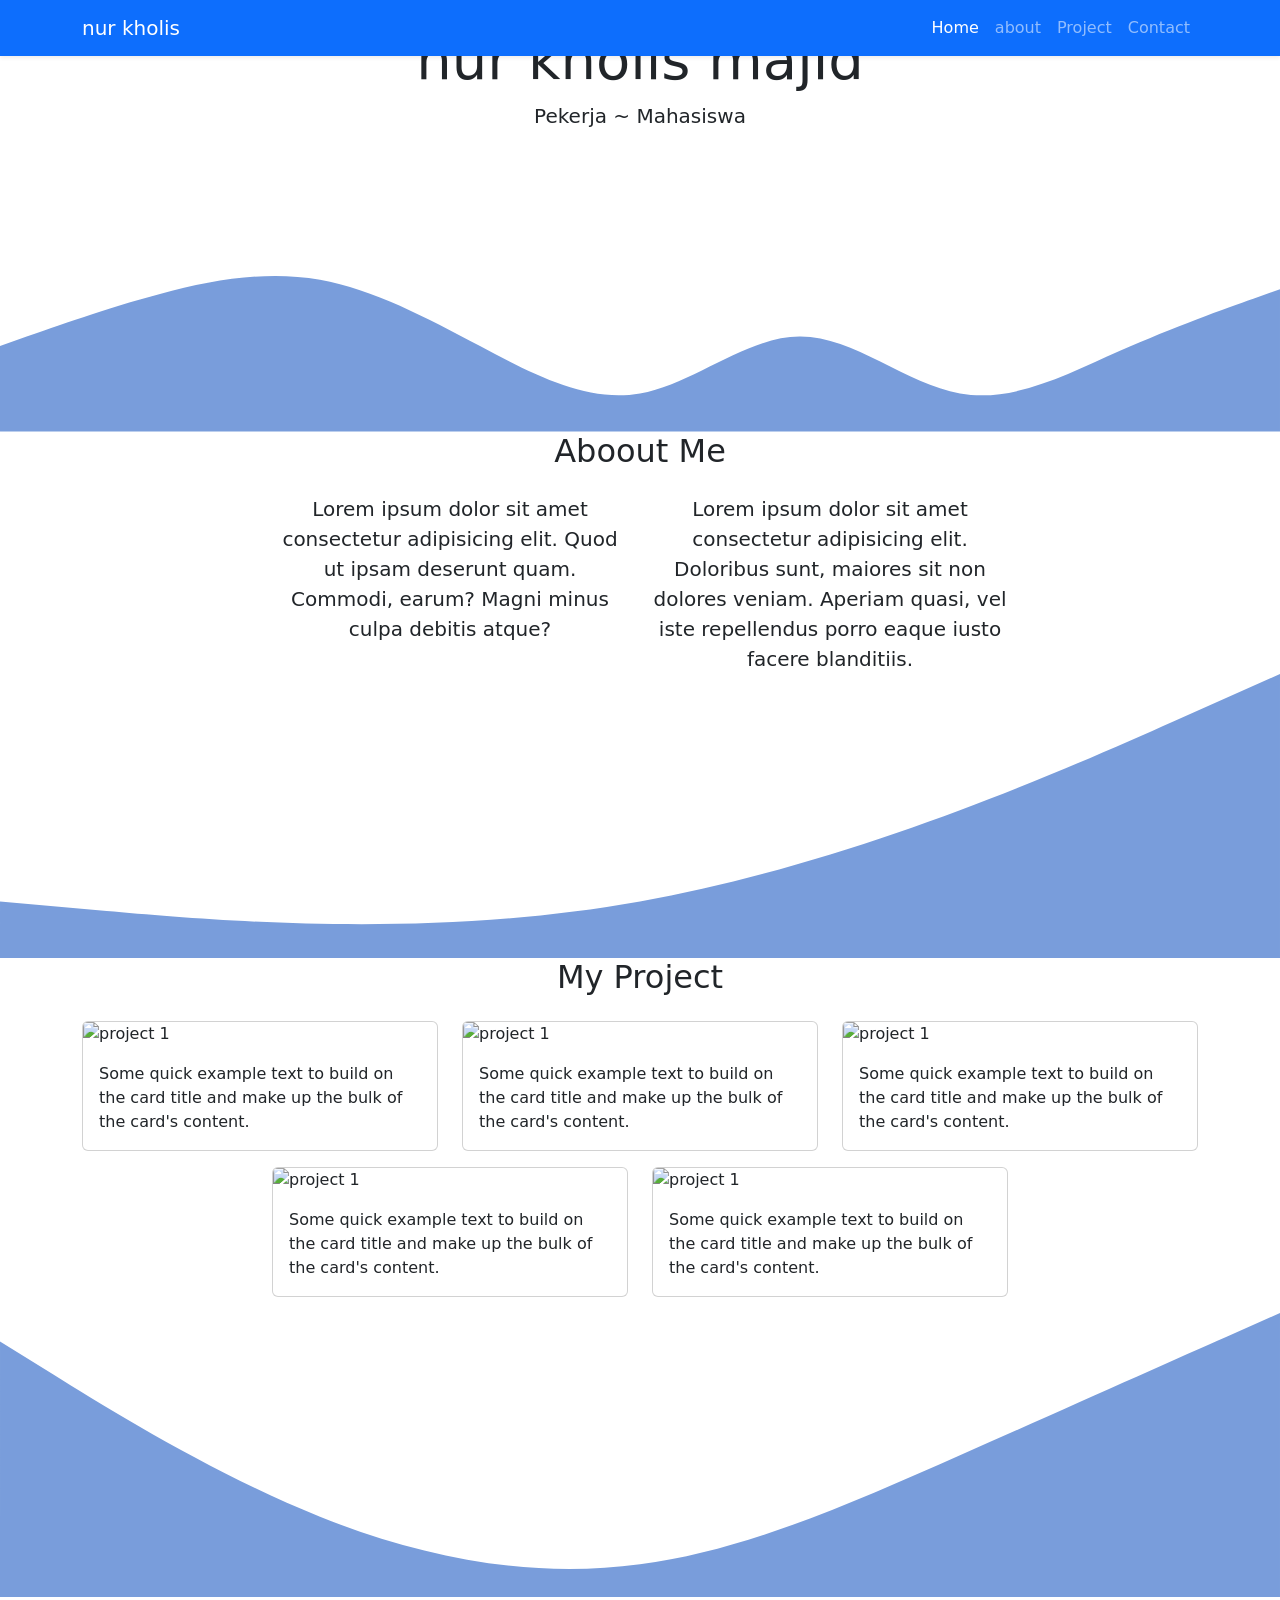
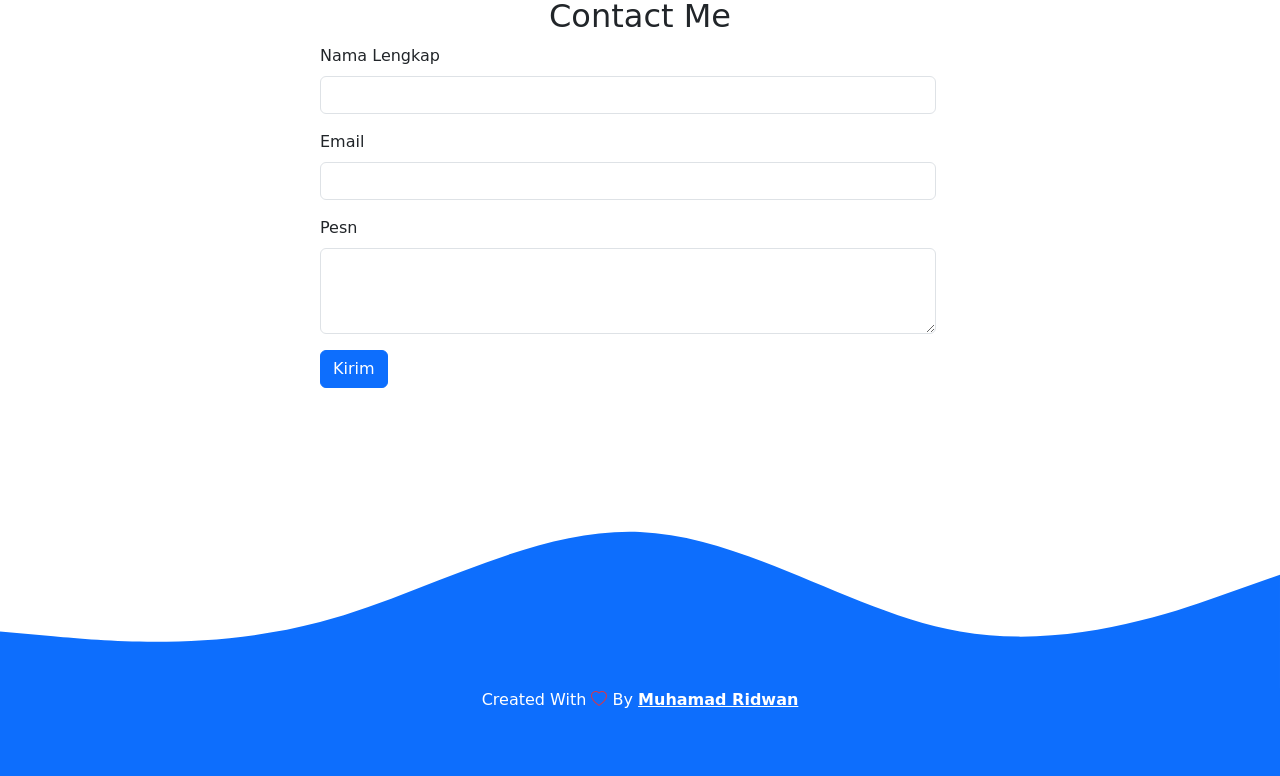
==== index.html @ bce37446 "Update index.html" ====
<!DOCTYPE html>
<html lang="en">
  <head>
    <!-- Required meta tags -->
    <meta charset="utf-8" />
    <meta name="viewport" content="width=device-width, initial-scale=1" />

    <!-- Bootstrap CSS -->
    <link href="https://cdn.jsdelivr.net/npm/bootstrap@5.0.2/dist/css/bootstrap.min.css" rel="stylesheet"
     integrity="sha384-EVSTQN3/azprG1Anm3QDgpJLIm9Nao0Yz1ztcQTwFspd3yD65VohhpuuCOmLASjC" crossorigin="anonymous" />

     <!-- Bootstrap icon -->
     <link rel="stylesheet" href="https://cdn.jsdelivr.net/npm/bootstrap-icons@1.8.3/font/bootstrap-icons.css">

    <!-- My CSS -->
    <link rel="stylisheet" href="style.css"/>
    <title>fotopolioku ~ nur kholis majid</title>
  </head>
  <body id="home">
    <!-- Navbar -->
    <nav class="navbar navbar-expand-lg navbar-dark bg-primary  shadow-sm fixed-top">
      <div class="container">
        <a class="navbar-brand" href="#">nur kholis</a>
        <button class="navbar-toggler" type="button" data-bs-toggle="collapse" data-bs-target="#navbarNav" aria-controls="navbarNav" aria-expanded="false" aria-label="Toggle navigation">
          <span class="navbar-toggler-icon"></span>
        </button>
        <div class="collapse navbar-collapse" id="navbarNav">
          <ul class="navbar-nav ms-auto">
            <li class="nav-item">
              <a class="nav-link active" aria-current="page" href="#">Home</a>
            </li>
            <li class="nav-item">
              <a class="nav-link" href="#about">about</a>
            </li>
            <li class="nav-item">
              <a class="nav-link" href="#project">Project</a>
            </li>
            </li>
            <li class="nav-item">
              <a class="nav-link" href="#contact">Contact</a>
            </li>
            
          </ul>
        </div>
      </div>
    </nav>
    <!-- Akhir Navbar -->
    <!-- jumbotron -->
    <section class="jumbotron text-center">
      <img src="img/IMG-20210331-WA0002-2.jpg" "alt= Muhamad Ridwan" width="100" class="rounded-circle img-thumbnail"/>
        <h1 class="display-4">nur kholis majid</h1>
        <p class="lead">Pekerja ~ Mahasiswa</p>
        <svg xmlns="http://www.w3.org/2000/svg" viewBox="0 0 1440 320"><path fill="#799ddb" fill-opacity="1" d="M0,224L30,213.3C60,203,120,181,180,165.3C240,149,300,139,360,149.3C420,160,480,192,540,224C600,256,660,288,720,277.3C780,267,840,213,900,213.3C960,213,1020,267,1080,277.3C1140,288,1200,256,1260,229.3C1320,203,1380,181,1410,170.7L1440,160L1440,320L1410,320C1380,320,1320,320,1260,320C1200,320,1140,320,1080,320C1020,320,960,320,900,320C840,320,780,320,720,320C660,320,600,320,540,320C480,320,420,320,360,320C300,320,240,320,180,320C120,320,60,320,30,320L0,320Z"></path></svg>
        
    </section>
    <!-- Akhir Jumbotron -->

    <!-- About -->
    <section id="about">
      <div class="container">
        <div class="row text-center mb-3">
          <div class="col">
            <h2>Aboout Me</h2>
          </div>
        </div>
        <div class="row justify-content-center fs-5 text-center">
          <div class="col-4">
            <p>Lorem ipsum dolor sit amet consectetur adipisicing elit. Quod ut ipsam deserunt quam. Commodi, earum? Magni minus culpa debitis atque?</p>
          </div>
          <div class="col-md-4">Lorem ipsum dolor sit amet consectetur adipisicing elit. 
            Doloribus sunt, maiores sit non dolores veniam. Aperiam quasi, vel iste
             repellendus porro eaque iusto facere blanditiis.</div>
        </div>
      </div>

      <svg xmlns="http://www.w3.org/2000/svg" viewBox="0 0 1440 320"><path fill="#799ddb" fill-opacity="1" d="M0,256L120,
        266.7C240,277,480,299,720,256C960,213,1200,107,1320,53.3L1440,0L1440,
        320L1320,320C1200,320,960,320,720,320C480,320,240,320,120,320L0,320Z"></path></svg>
    </section>
    <!-- Akhir About -->
    <!-- Project -->
    <section id="project">
      <div class="container">
        <div class="row text-center mb-3">
          <div class="colom">
            <h2>My Project</h2>
          </div>
        </div>
        <div class="row justify-content-center">
          <div class="col-md-4 mb-3">
            <div class="card">
              <img src="img/project/1.jpg" class="card-img-top" alt="project 1">
              <div class="card-body">
                <p class="card-text">Some quick example text to build on the card title and make up the bulk of the
                   card's content.</p>
              </div>
            </div>
          </div>
          <div class="col-md-4 mb-3">
            <div class="card">
              <img src="img/project/2.jpg" class="card-img-top" alt="project 1">
              <div class="card-body">
                <p class="card-text">Some quick example text to build on the card title and make up the bulk of the
                   card's content.</p>
              </div>
            </div>
          </div>
          <div class="col-md-4 mb-3">
            <div class="card">
              <img src="img/project/3.jpg" class="card-img-top" alt="project 1">
              <div class="card-body">
                <p class="card-text">Some quick example text to build on the card title and make up the bulk of the
                   card's content.</p>
              </div>
            </div>
          </div>
          <div class="col-md-4 mb-3">
            <div class="card">
              <img src="img/project/4.jpg" class="card-img-top" alt="project 1">
              <div class="card-body">
                <p class="card-text">Some quick example text to build on the card title and make up the bulk of the
                   card's content.</p>
              </div>
            </div>
          </div>
          <div class="col-md-4 mb-3">
            <div class="card">
              <img src="img/project/5.jpg" class="card-img-top" alt="project 1">
              <div class="card-body">
                <p class="card-text">Some quick example text to build on the card title and make up the bulk of the
                   card's content.</p>
              </div>
            </div>
          </div>
        </div>
      </div>
      <svg xmlns="http://www.w3.org/2000/svg" viewBox="0 0 1440 320"><path fill="#799ddb" fill-opacity="1" d="M0,
        32L60,69.3C120,107,240,181,360,229.3C480,277,600,299,720,282.7C840,267,960,213,1080,160C1200,107,1320,53,
        1380,26.7L1440,0L1440,320L1380,320C1320,320,1200,320,1080,320C960,320,840,320,720,320C600,320,480,320,360,
        320C240,320,120,320,60,320L0,320Z"></path></svg>
    </section>
    <!-- Akhir Project -->
    <!-- contact -->
    <section id="contact">
      <div class="row text-center">
        <div class="col">
          <h2>Contact Me</h2>
        </div>
        <div class="row text-start justify-content-center mb-3">
          <div class="col-md-6">
            <form>
              <div class="mb-3">
                <label for="name" class="form-label">Nama Lengkap</label>
                <input type="text" class="form-control" id="name" aria-describedby="name">  
              </div>
              <div class="mb-3">
                <label for="email" class="form-label">Email</label>
                <input type="email" class="form-control" id="email" aria-describedby="email">
              </div>
              <div class="mb-3">
                <label for="Pesan" class="form-label">Pesn</label>
                <textarea class="form-control" id="Pesan" rows="3"></textarea>
              </div>
              
              <button type="submit" class="btn btn-primary">Kirim</button>
            </form>
          </div>
        </div>
      </div>
      <svg xmlns="http://www.w3.org/2000/svg" viewBox="0 0 1440 320"><path fill="#0d6efd" fill-opacity="1" d="M0,
        256L60,261.3C120,267,240,277,360,245.3C480,213,600,139,720,144C840,149,960,235,1080,256C1200,277,1320,235,
        1380,213.3L1440,192L1440,320L1380,320C1320,320,1200,320,1080,320C960,320,840,320,720,320C600,320,480,320,
        360,320C240,320,120,320,60,320L0,320Z"></path></svg>

    </section>
    <!-- Akhir Contact -->

    <!-- footer -->
    <footer class="bg-primary text-white text-center pb-5">
      <p>Created With  <i class="bi bi-heart text-danger"></i>  By <a href="" class="text-white fw-bold">Muhamad Ridwan</a></p>
    </footer>
    <!-- Akhir Footer -->
    <script src="https://cdn.jsdelivr.net/npm/bootstrap@5.0.2/dist/js/bootstrap.bundle.min.js" integrity="
    sha384-MrcW6ZMFYlzcLA8Nl+NtUVF0sA7MsXsP1UyJoMp4YLEuNSfAP+JcXn/tWtIaxVXM" crossorigin="anonymous"></script>
  </body>
</html>
---- style.css ----
.jumbotron {
  padding-top: 6rem;
  background-color: #799ddb;
}

#project {
  background-color: #799ddb;
}

.section {
  padding-top: 5rem;
}
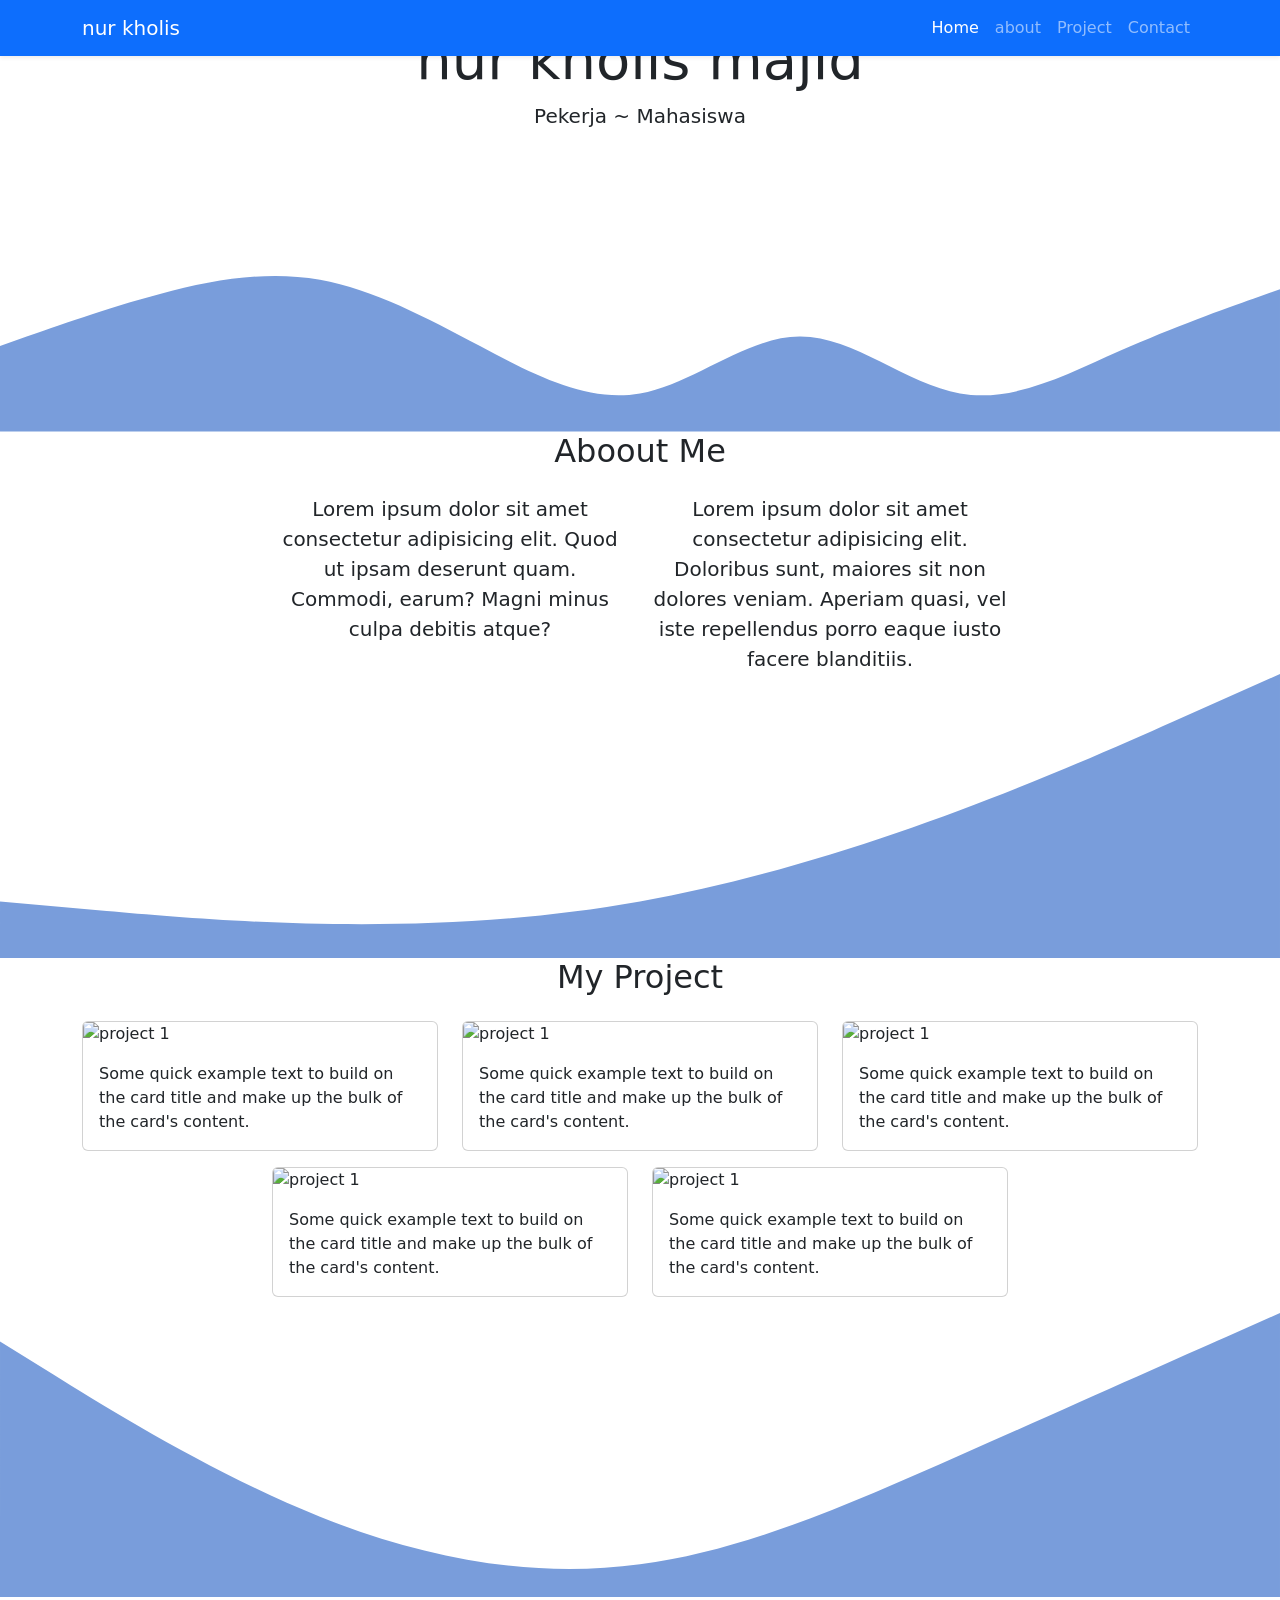
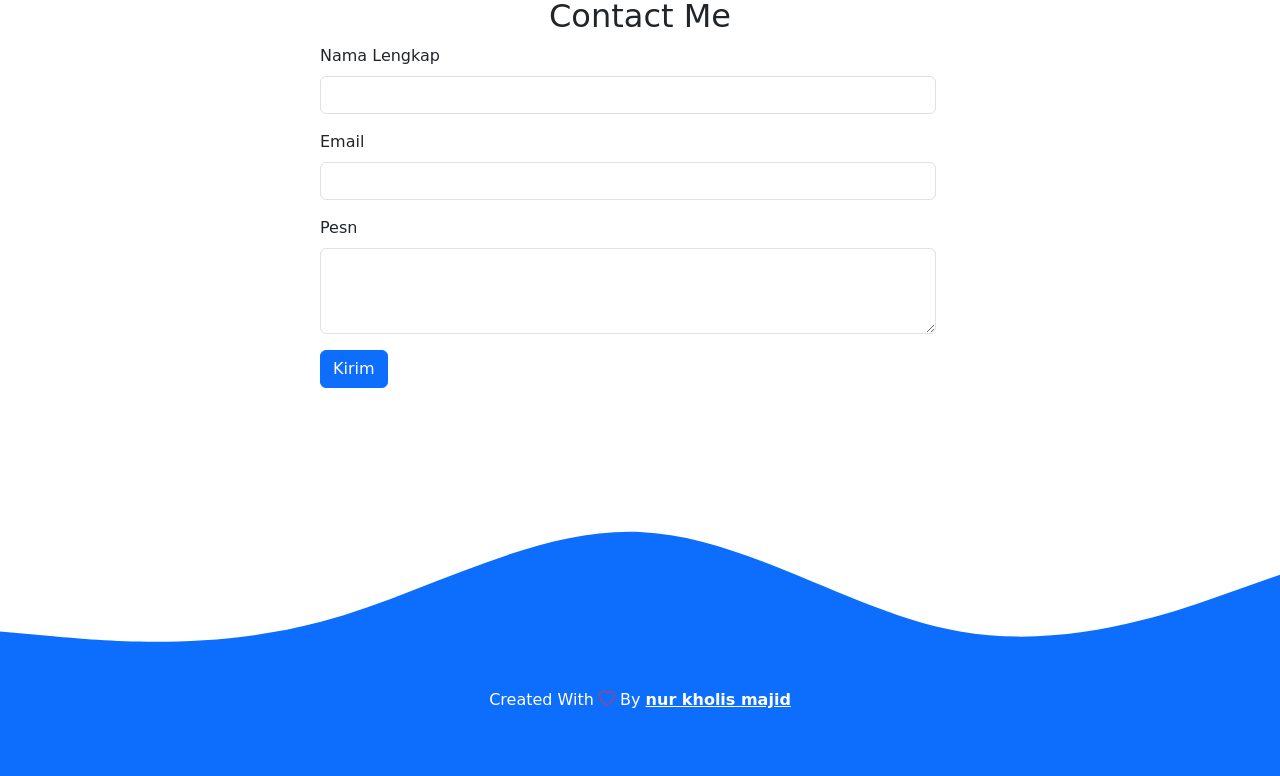
==== commit 9224aecc: "Update index.html" ====
--- a/index.html
+++ b/index.html
@@ -47,7 +47,7 @@
     <!-- Akhir Navbar -->
     <!-- jumbotron -->
     <section class="jumbotron text-center">
-      <img src="img/IMG-20210331-WA0002-2.jpg" "alt= Muhamad Ridwan" width="100" class="rounded-circle img-thumbnail"/>
+      <img src="img/IMG-20210331-WA0002-2.jpg" "alt= nur kholis majid" width="100" class="rounded-circle img-thumbnail"/>
         <h1 class="display-4">nur kholis majid</h1>
         <p class="lead">Pekerja ~ Mahasiswa</p>
         <svg xmlns="http://www.w3.org/2000/svg" viewBox="0 0 1440 320"><path fill="#799ddb" fill-opacity="1" d="M0,224L30,213.3C60,203,120,181,180,165.3C240,149,300,139,360,149.3C420,160,480,192,540,224C600,256,660,288,720,277.3C780,267,840,213,900,213.3C960,213,1020,267,1080,277.3C1140,288,1200,256,1260,229.3C1320,203,1380,181,1410,170.7L1440,160L1440,320L1410,320C1380,320,1320,320,1260,320C1200,320,1140,320,1080,320C1020,320,960,320,900,320C840,320,780,320,720,320C660,320,600,320,540,320C480,320,420,320,360,320C300,320,240,320,180,320C120,320,60,320,30,320L0,320Z"></path></svg>
@@ -177,7 +177,7 @@
 
     <!-- footer -->
     <footer class="bg-primary text-white text-center pb-5">
-      <p>Created With  <i class="bi bi-heart text-danger"></i>  By <a href="" class="text-white fw-bold">Muhamad Ridwan</a></p>
+      <p>Created With  <i class="bi bi-heart text-danger"></i>  By <a href="" class="text-white fw-bold">nur kholis majid</a></p>
     </footer>
     <!-- Akhir Footer -->
     <script src="https://cdn.jsdelivr.net/npm/bootstrap@5.0.2/dist/js/bootstrap.bundle.min.js" integrity="
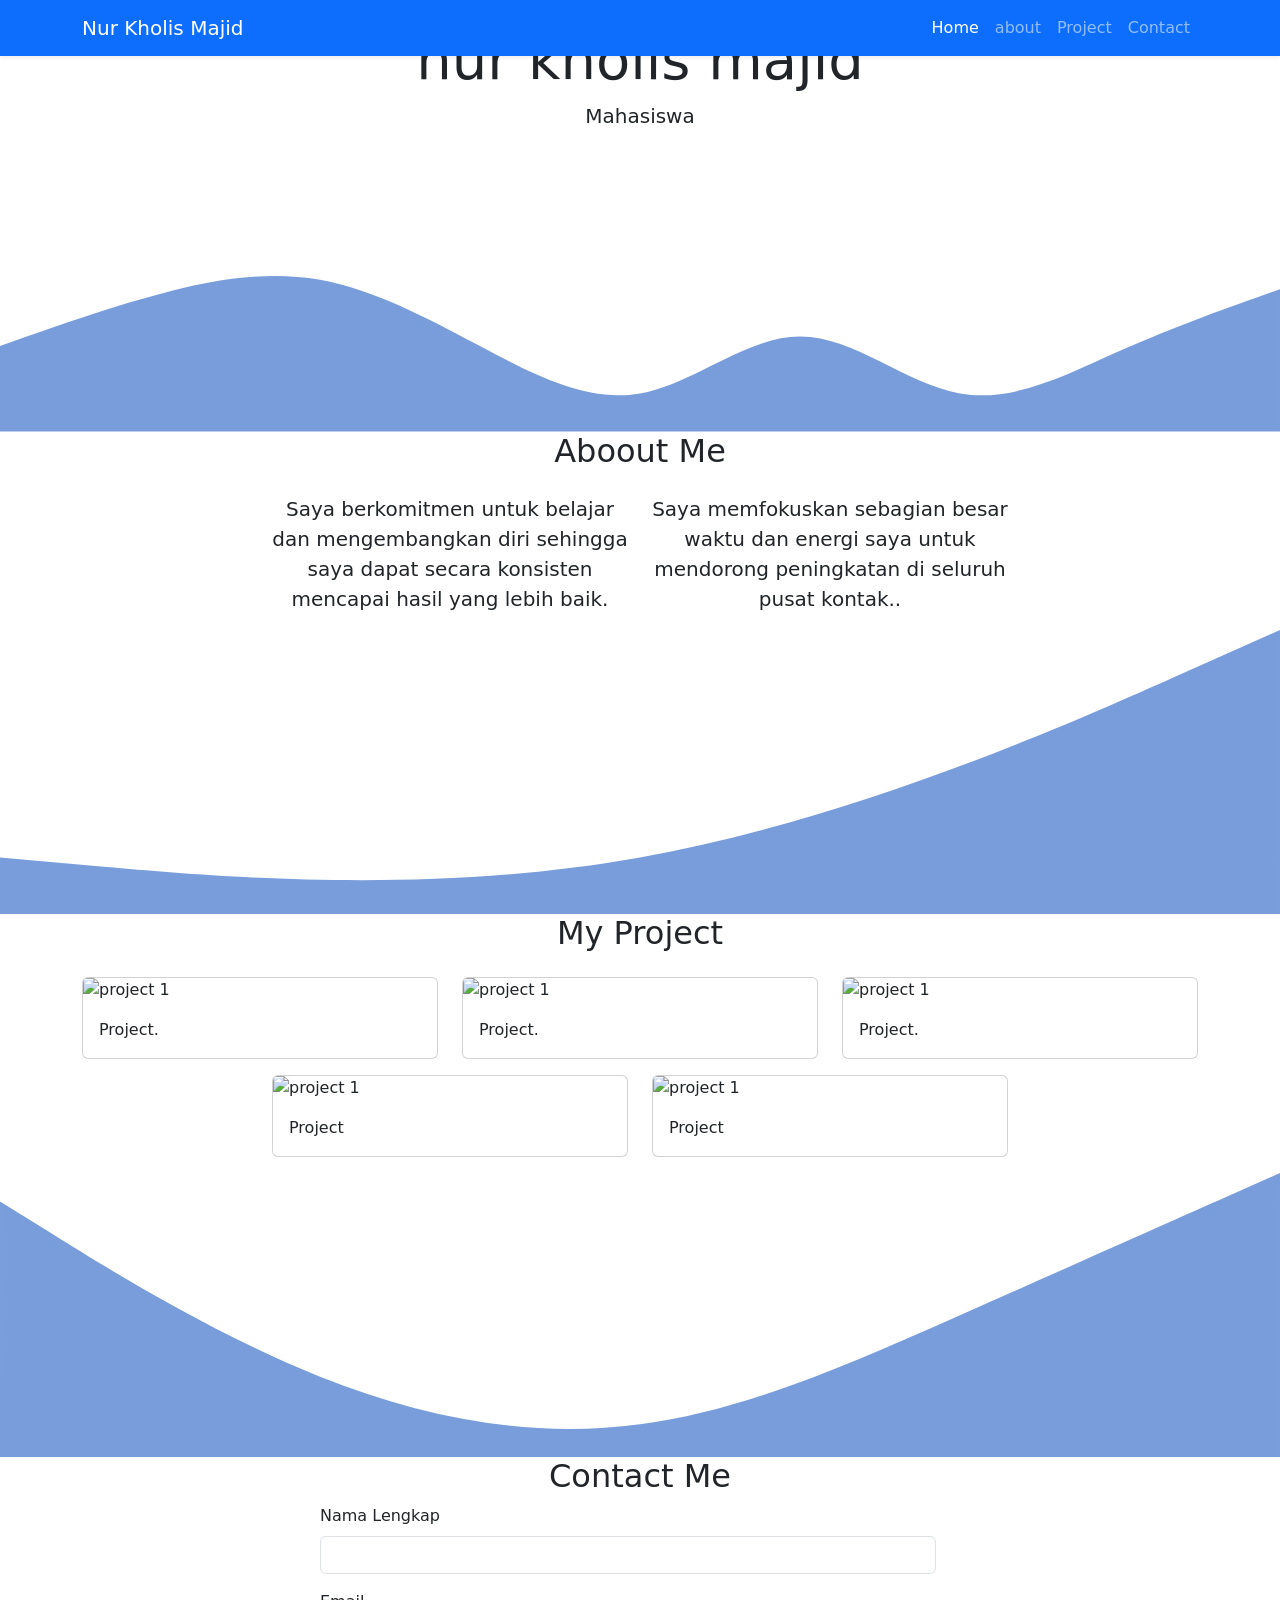
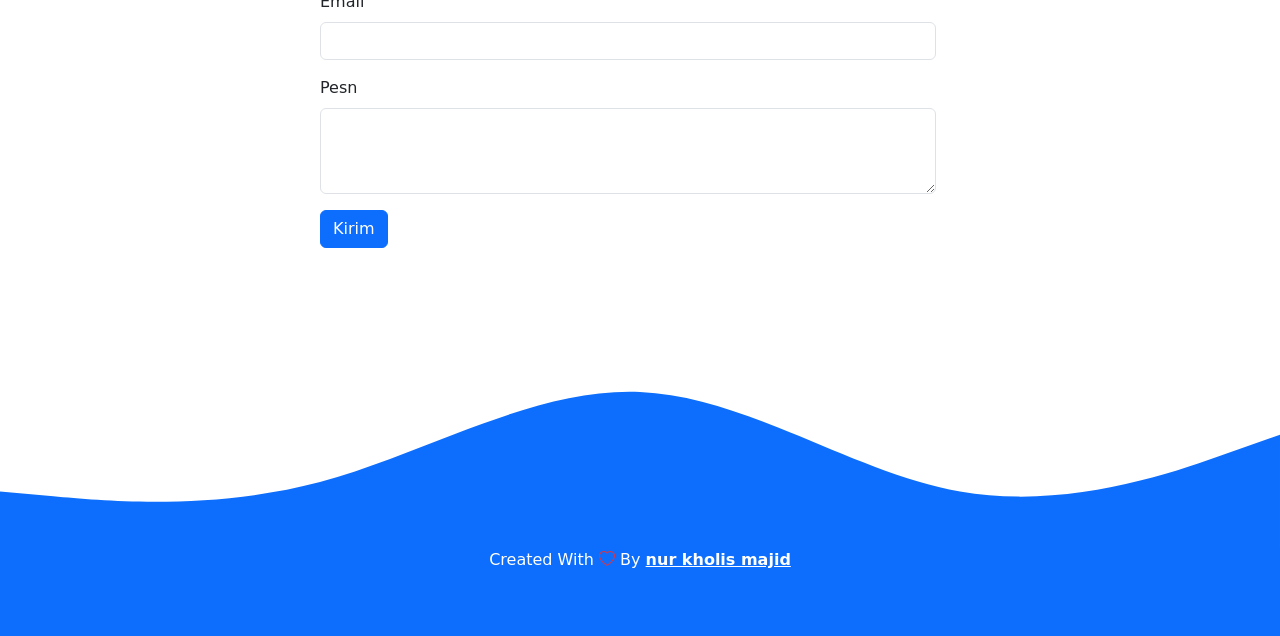
==== commit c2ab23e3: "Update index.html" ====
--- a/index.html
+++ b/index.html
@@ -14,13 +14,13 @@
 
     <!-- My CSS -->
     <link rel="stylisheet" href="style.css"/>
-    <title>fotopolioku ~ nur kholis majid</title>
+    <title>fotopolioku ~ Nur Kholis Majid</title>
   </head>
   <body id="home">
     <!-- Navbar -->
     <nav class="navbar navbar-expand-lg navbar-dark bg-primary  shadow-sm fixed-top">
       <div class="container">
-        <a class="navbar-brand" href="#">nur kholis</a>
+        <a class="navbar-brand" href="#">Nur Kholis Majid</a>
         <button class="navbar-toggler" type="button" data-bs-toggle="collapse" data-bs-target="#navbarNav" aria-controls="navbarNav" aria-expanded="false" aria-label="Toggle navigation">
           <span class="navbar-toggler-icon"></span>
         </button>
@@ -49,7 +49,7 @@
     <section class="jumbotron text-center">
       <img src="img/IMG-20210331-WA0002-2.jpg" "alt= nur kholis majid" width="100" class="rounded-circle img-thumbnail"/>
         <h1 class="display-4">nur kholis majid</h1>
-        <p class="lead">Pekerja ~ Mahasiswa</p>
+        <p class="lead">Mahasiswa</p>
         <svg xmlns="http://www.w3.org/2000/svg" viewBox="0 0 1440 320"><path fill="#799ddb" fill-opacity="1" d="M0,224L30,213.3C60,203,120,181,180,165.3C240,149,300,139,360,149.3C420,160,480,192,540,224C600,256,660,288,720,277.3C780,267,840,213,900,213.3C960,213,1020,267,1080,277.3C1140,288,1200,256,1260,229.3C1320,203,1380,181,1410,170.7L1440,160L1440,320L1410,320C1380,320,1320,320,1260,320C1200,320,1140,320,1080,320C1020,320,960,320,900,320C840,320,780,320,720,320C660,320,600,320,540,320C480,320,420,320,360,320C300,320,240,320,180,320C120,320,60,320,30,320L0,320Z"></path></svg>
         
     </section>
@@ -65,11 +65,9 @@
         </div>
         <div class="row justify-content-center fs-5 text-center">
           <div class="col-4">
-            <p>Lorem ipsum dolor sit amet consectetur adipisicing elit. Quod ut ipsam deserunt quam. Commodi, earum? Magni minus culpa debitis atque?</p>
+            <p>Saya berkomitmen untuk belajar dan mengembangkan diri sehingga saya dapat secara konsisten mencapai hasil yang lebih baik.</p>
           </div>
-          <div class="col-md-4">Lorem ipsum dolor sit amet consectetur adipisicing elit. 
-            Doloribus sunt, maiores sit non dolores veniam. Aperiam quasi, vel iste
-             repellendus porro eaque iusto facere blanditiis.</div>
+          <div class="col-md-4">Saya memfokuskan sebagian besar waktu dan energi saya untuk mendorong peningkatan di seluruh pusat kontak..</div>
         </div>
       </div>
 
@@ -91,8 +89,7 @@
             <div class="card">
               <img src="img/project/1.jpg" class="card-img-top" alt="project 1">
               <div class="card-body">
-                <p class="card-text">Some quick example text to build on the card title and make up the bulk of the
-                   card's content.</p>
+                <p class="card-text">Project.</p>
               </div>
             </div>
           </div>
@@ -100,8 +97,7 @@
             <div class="card">
               <img src="img/project/2.jpg" class="card-img-top" alt="project 1">
               <div class="card-body">
-                <p class="card-text">Some quick example text to build on the card title and make up the bulk of the
-                   card's content.</p>
+                <p class="card-text">Project.</p>
               </div>
             </div>
           </div>
@@ -109,8 +105,7 @@
             <div class="card">
               <img src="img/project/3.jpg" class="card-img-top" alt="project 1">
               <div class="card-body">
-                <p class="card-text">Some quick example text to build on the card title and make up the bulk of the
-                   card's content.</p>
+                <p class="card-text">Project.</p>
               </div>
             </div>
           </div>
@@ -118,8 +113,7 @@
             <div class="card">
               <img src="img/project/4.jpg" class="card-img-top" alt="project 1">
               <div class="card-body">
-                <p class="card-text">Some quick example text to build on the card title and make up the bulk of the
-                   card's content.</p>
+                <p class="card-text">Project</p>
               </div>
             </div>
           </div>
@@ -127,8 +121,7 @@
             <div class="card">
               <img src="img/project/5.jpg" class="card-img-top" alt="project 1">
               <div class="card-body">
-                <p class="card-text">Some quick example text to build on the card title and make up the bulk of the
-                   card's content.</p>
+                <p class="card-text">Project</p>
               </div>
             </div>
           </div>
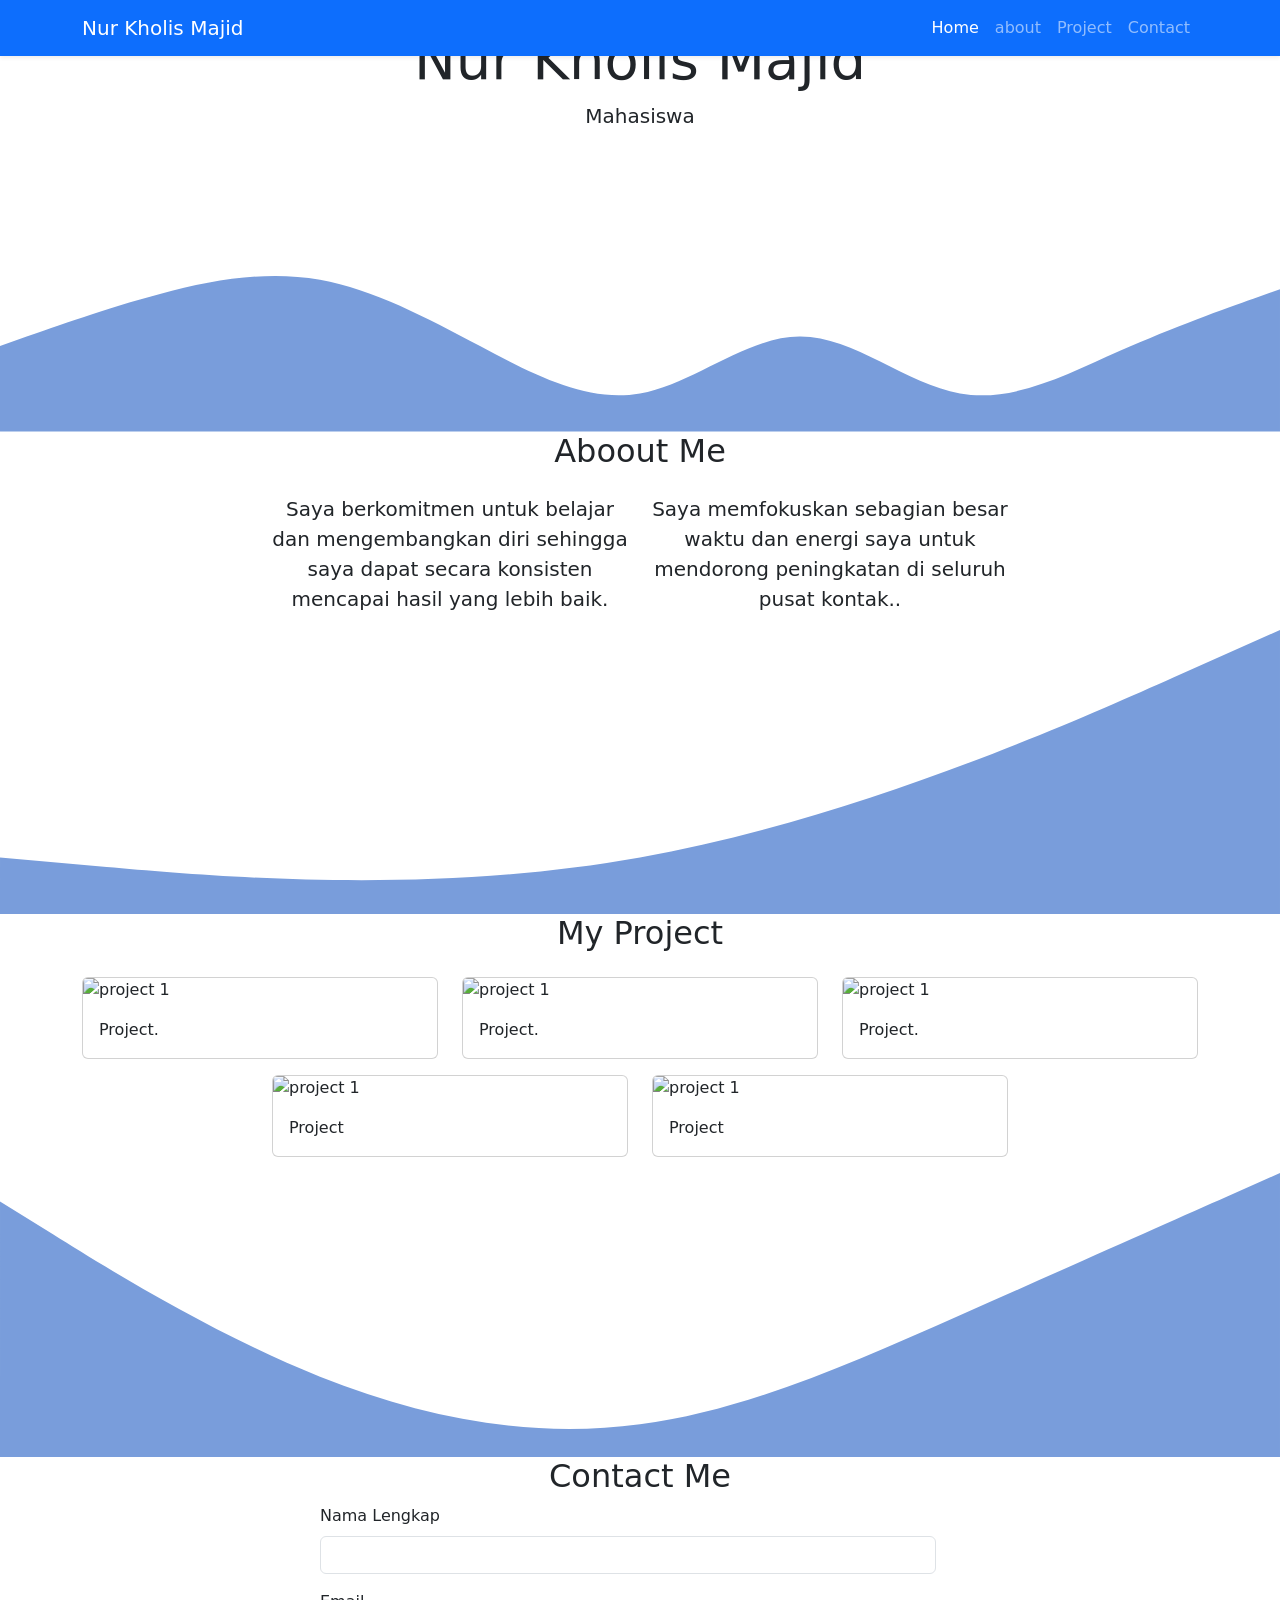
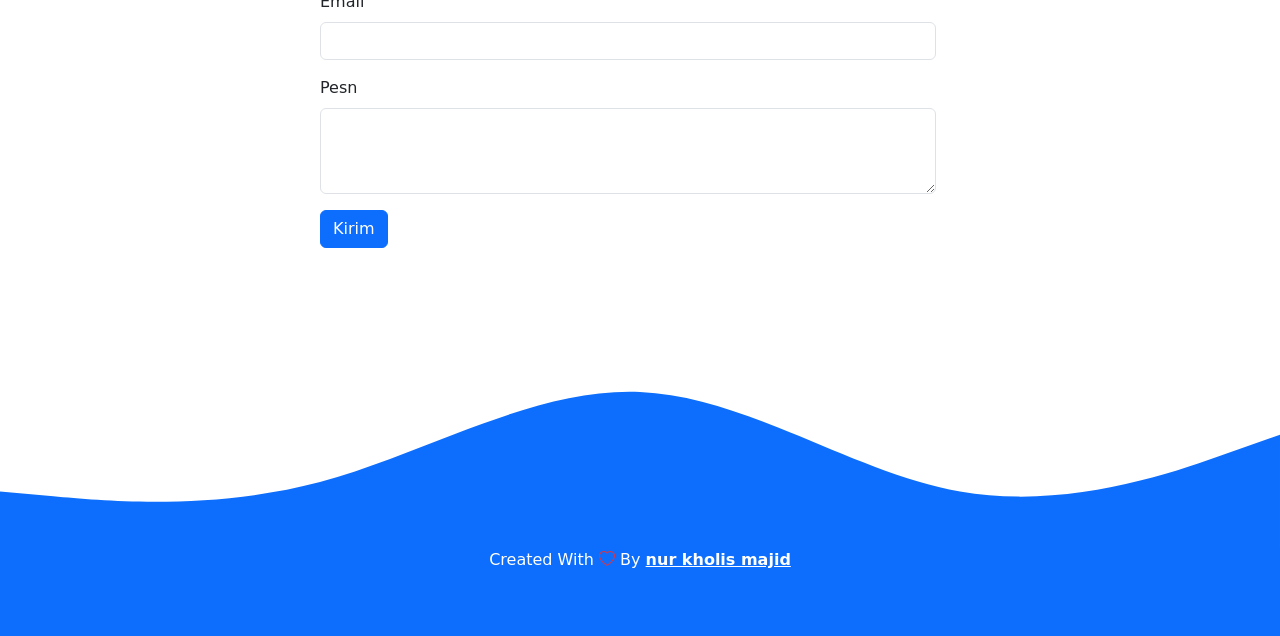
==== commit 370bf15b: "Update index.html" ====
--- a/index.html
+++ b/index.html
@@ -47,8 +47,8 @@
     <!-- Akhir Navbar -->
     <!-- jumbotron -->
     <section class="jumbotron text-center">
-      <img src="img/IMG-20210331-WA0002-2.jpg" "alt= nur kholis majid" width="100" class="rounded-circle img-thumbnail"/>
-        <h1 class="display-4">nur kholis majid</h1>
+      <img src="img/IMG-20210331-WA0002-2.jpg" "alt= Nur kholis majid" width="100" class="rounded-circle img-thumbnail"/>
+        <h1 class="display-4">Nur Kholis Majid</h1>
         <p class="lead">Mahasiswa</p>
         <svg xmlns="http://www.w3.org/2000/svg" viewBox="0 0 1440 320"><path fill="#799ddb" fill-opacity="1" d="M0,224L30,213.3C60,203,120,181,180,165.3C240,149,300,139,360,149.3C420,160,480,192,540,224C600,256,660,288,720,277.3C780,267,840,213,900,213.3C960,213,1020,267,1080,277.3C1140,288,1200,256,1260,229.3C1320,203,1380,181,1410,170.7L1440,160L1440,320L1410,320C1380,320,1320,320,1260,320C1200,320,1140,320,1080,320C1020,320,960,320,900,320C840,320,780,320,720,320C660,320,600,320,540,320C480,320,420,320,360,320C300,320,240,320,180,320C120,320,60,320,30,320L0,320Z"></path></svg>
         
@@ -87,7 +87,7 @@
         <div class="row justify-content-center">
           <div class="col-md-4 mb-3">
             <div class="card">
-              <img src="img/project/1.jpg" class="card-img-top" alt="project 1">
+              <img src="https://asset.kompas.com/crops/zmyPX1lqPWG55HKx6nYIfTJ6Ak8=/109x76:795x532/750x500/data/photo/2021/09/08/6138400587c9f.jpg" class="card-img-top" alt="project 1">
               <div class="card-body">
                 <p class="card-text">Project.</p>
               </div>
@@ -95,7 +95,7 @@
           </div>
           <div class="col-md-4 mb-3">
             <div class="card">
-              <img src="img/project/2.jpg" class="card-img-top" alt="project 1">
+              <img src="https://cdnwpedutorenews.gramedia.net/wp-content/uploads/2022/08/21191515/bumi-adalah1-810x605.jpg" class="card-img-top" alt="project 1">
               <div class="card-body">
                 <p class="card-text">Project.</p>
               </div>
@@ -103,7 +103,7 @@
           </div>
           <div class="col-md-4 mb-3">
             <div class="card">
-              <img src="img/project/3.jpg" class="card-img-top" alt="project 1">
+              <img src="https://gamefinity.id/wp-content/uploads/2021/10/Mobile-Legends-Moskov.jpg" class="card-img-top" alt="project 1">
               <div class="card-body">
                 <p class="card-text">Project.</p>
               </div>
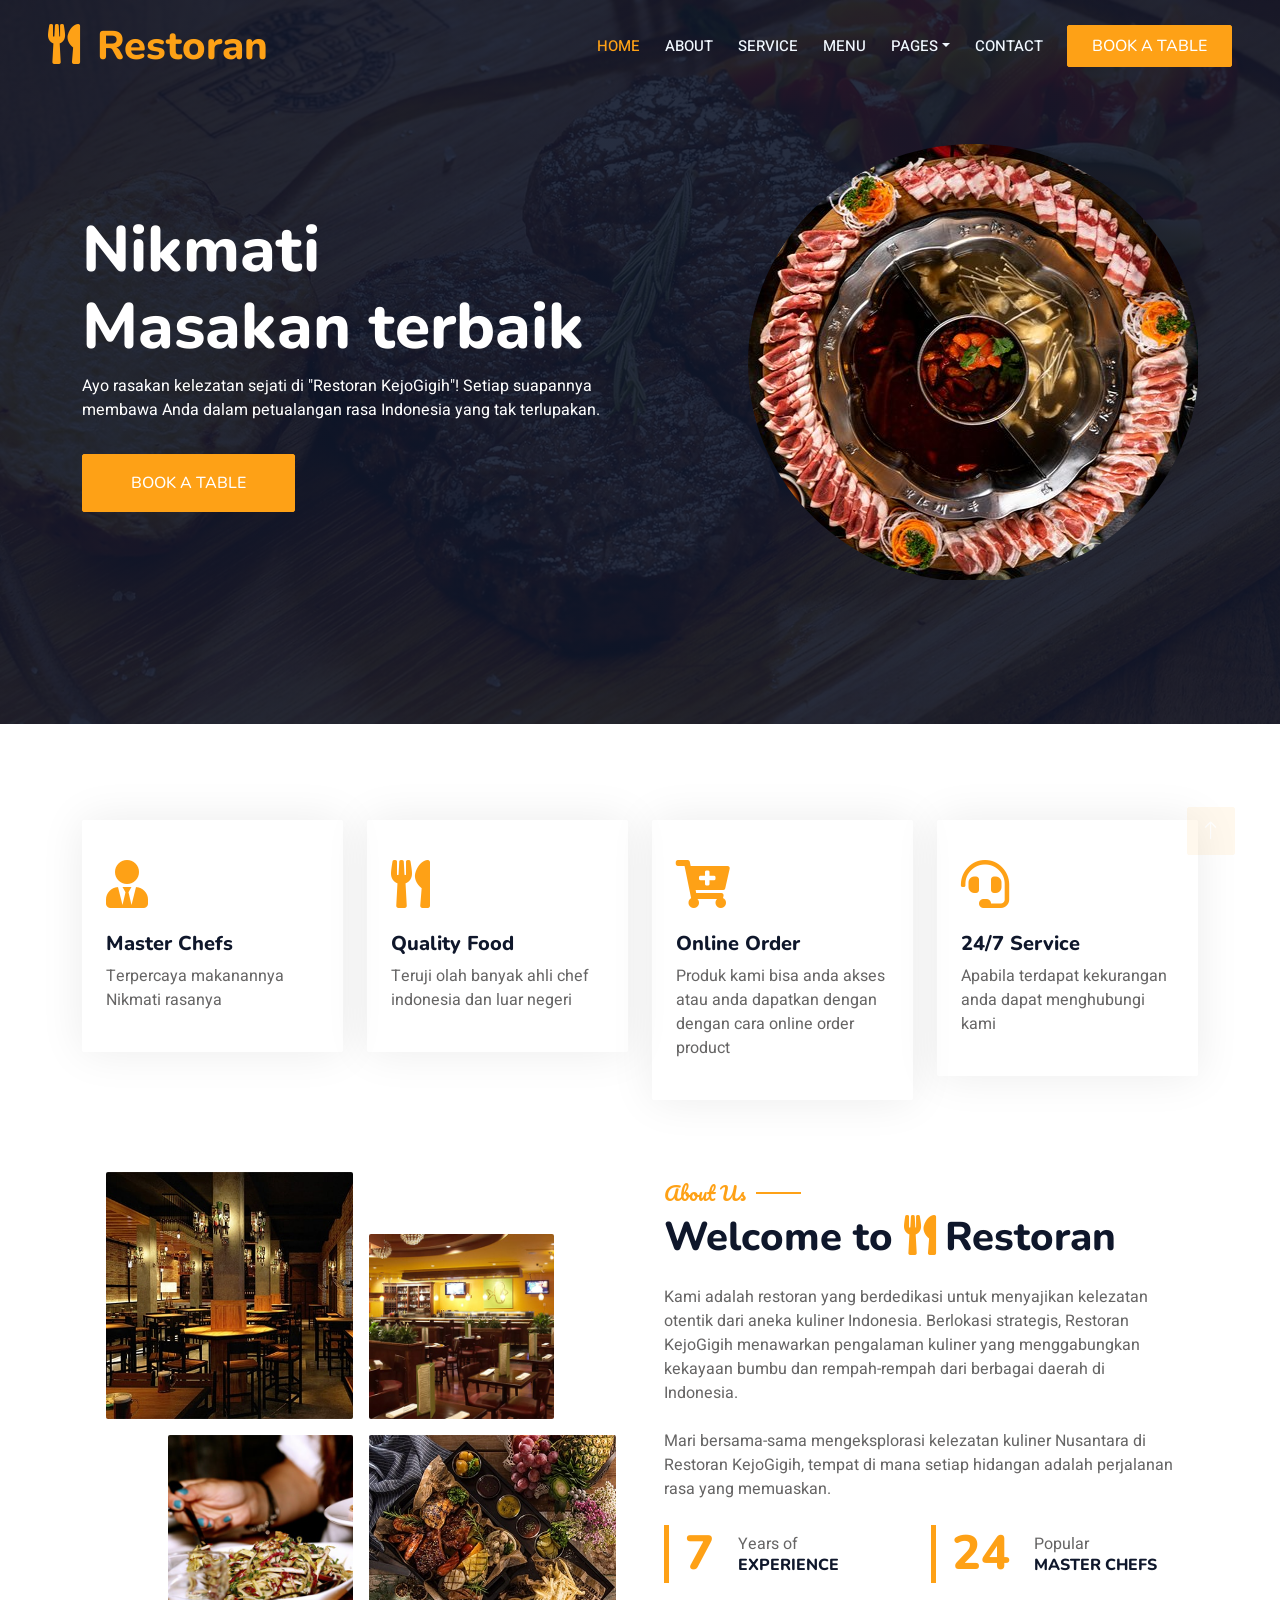
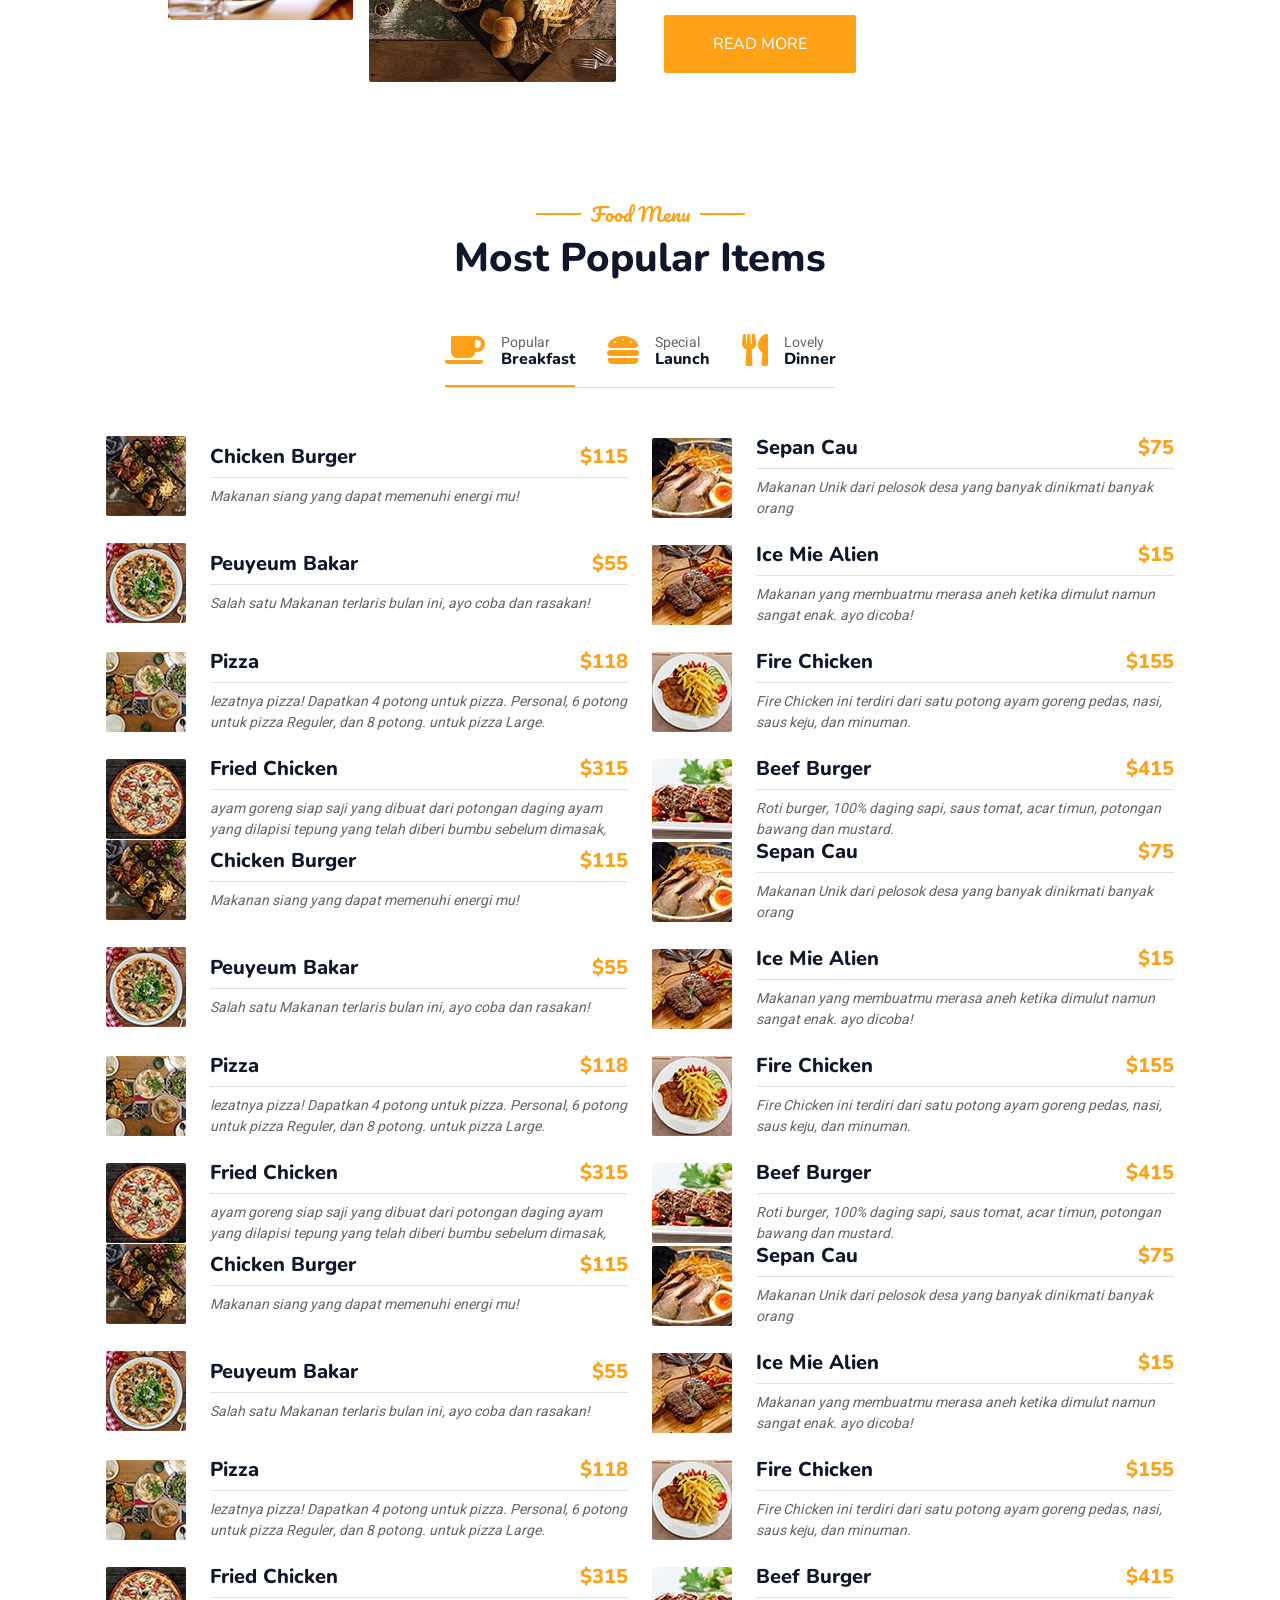
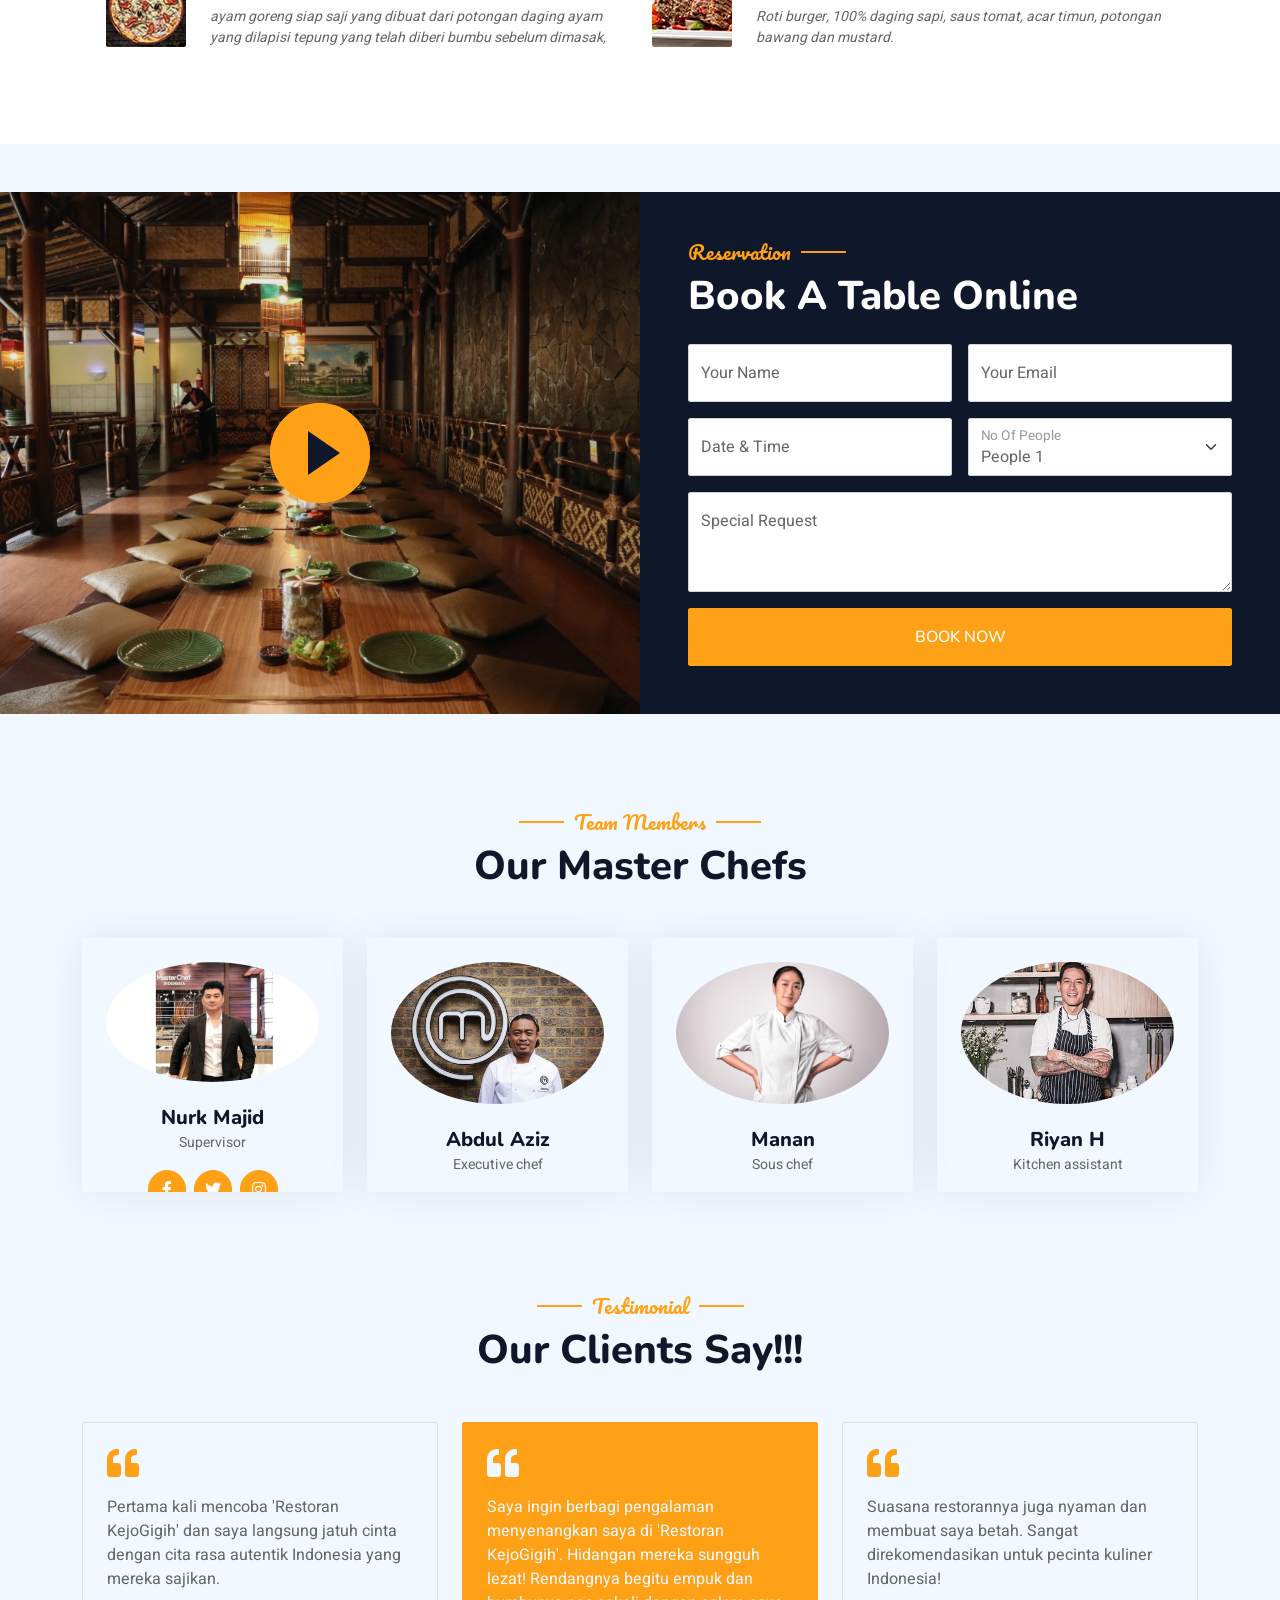
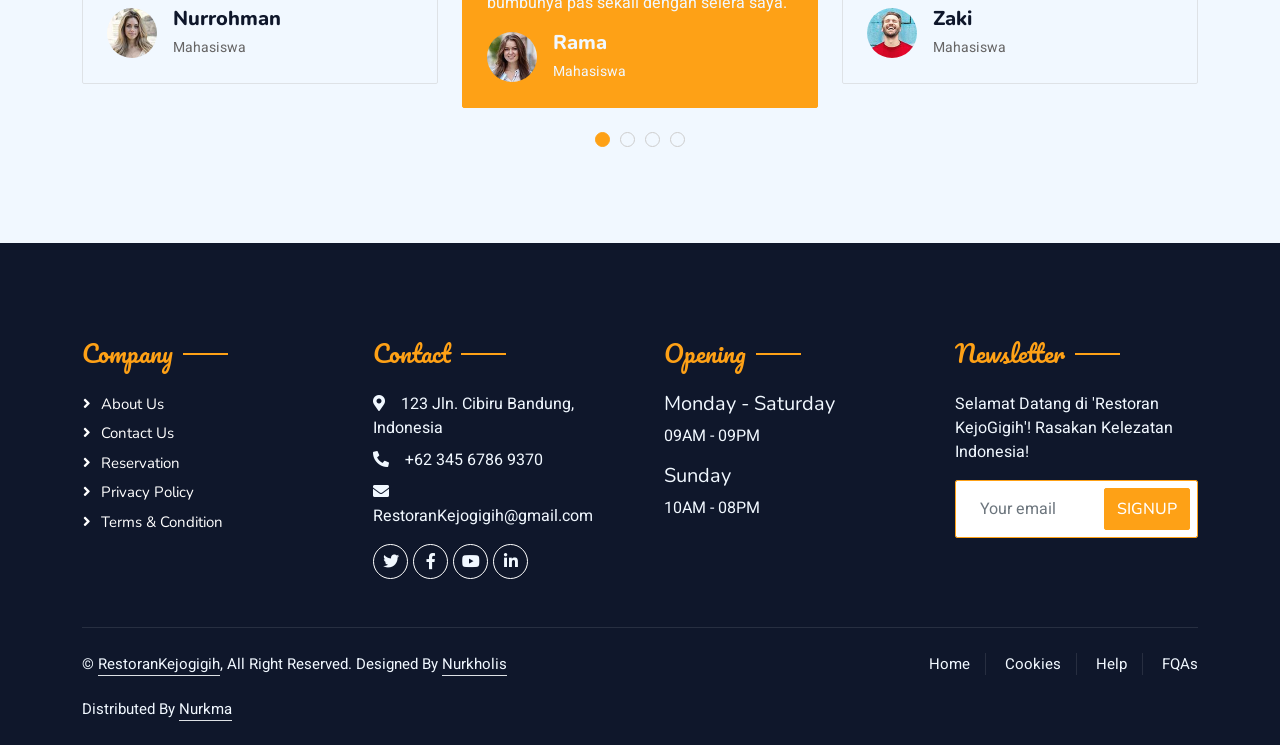
==== commit 0a7cc822: "first commit" ====
--- a/index.html
+++ b/index.html
@@ -1,179 +1,833 @@
-  <!DOCTYPE html>
+<!DOCTYPE html>
 <html lang="en">
-  <head>
-    <!-- Required meta tags -->
-    <meta charset="utf-8" />
-    <meta name="viewport" content="width=device-width, initial-scale=1" />
-
-    <!-- Bootstrap CSS -->
-    <link href="https://cdn.jsdelivr.net/npm/bootstrap@5.0.2/dist/css/bootstrap.min.css" rel="stylesheet"
-     integrity="sha384-EVSTQN3/azprG1Anm3QDgpJLIm9Nao0Yz1ztcQTwFspd3yD65VohhpuuCOmLASjC" crossorigin="anonymous" />
-
-     <!-- Bootstrap icon -->
-     <link rel="stylesheet" href="https://cdn.jsdelivr.net/npm/bootstrap-icons@1.8.3/font/bootstrap-icons.css">
-
-    <!-- My CSS -->
-    <link rel="stylisheet" href="style.css"/>
-    <title>fotopolioku ~ Nur Kholis Majid</title>
-  </head>
-  <body id="home">
-    <!-- Navbar -->
-    <nav class="navbar navbar-expand-lg navbar-dark bg-primary  shadow-sm fixed-top">
-      <div class="container">
-        <a class="navbar-brand" href="#">Nur Kholis Majid</a>
-        <button class="navbar-toggler" type="button" data-bs-toggle="collapse" data-bs-target="#navbarNav" aria-controls="navbarNav" aria-expanded="false" aria-label="Toggle navigation">
-          <span class="navbar-toggler-icon"></span>
-        </button>
-        <div class="collapse navbar-collapse" id="navbarNav">
-          <ul class="navbar-nav ms-auto">
-            <li class="nav-item">
-              <a class="nav-link active" aria-current="page" href="#">Home</a>
-            </li>
-            <li class="nav-item">
-              <a class="nav-link" href="#about">about</a>
-            </li>
-            <li class="nav-item">
-              <a class="nav-link" href="#project">Project</a>
-            </li>
-            </li>
-            <li class="nav-item">
-              <a class="nav-link" href="#contact">Contact</a>
-            </li>
-            
-          </ul>
+
+<head>
+    <meta charset="utf-8">
+    <title>Restoran KejoGigih</title>
+    <meta content="width=device-width, initial-scale=1.0" name="viewport">
+    <meta content="" name="keywords">
+    <meta content="" name="description">
+
+    <!-- Favicon -->
+    <link href="img/favicon.ico" rel="icon">
+
+    <!-- Google Web Fonts -->
+    <link rel="preconnect" href="https://fonts.googleapis.com">
+    <link rel="preconnect" href="https://fonts.gstatic.com" crossorigin>
+    <link href="https://fonts.googleapis.com/css2?family=Heebo:wght@400;500;600&family=Nunito:wght@600;700;800&family=Pacifico&display=swap" rel="stylesheet">
+
+    <!-- Icon Font Stylesheet -->
+    <link href="https://cdnjs.cloudflare.com/ajax/libs/font-awesome/5.10.0/css/all.min.css" rel="stylesheet">
+    <link href="https://cdn.jsdelivr.net/npm/bootstrap-icons@1.4.1/font/bootstrap-icons.css" rel="stylesheet">
+
+    <!-- Libraries Stylesheet -->
+    <link href="lib/animate/animate.min.css" rel="stylesheet">
+    <link href="lib/owlcarousel/assets/owl.carousel.min.css" rel="stylesheet">
+    <link href="lib/tempusdominus/css/tempusdominus-bootstrap-4.min.css" rel="stylesheet" />
+
+    <!-- Customized Bootstrap Stylesheet -->
+    <link href="css/bootstrap.min.css" rel="stylesheet">
+
+    <!-- Template Stylesheet -->
+    <link href="css/style.css" rel="stylesheet">
+</head>
+
+<body>
+    <div class="container-xxl bg-white p-0">
+        <!-- Spinner Start -->
+        <div id="spinner" class="show bg-white position-fixed translate-middle w-100 vh-100 top-50 start-50 d-flex align-items-center justify-content-center">
+            <div class="spinner-border text-primary" style="width: 3rem; height: 3rem;" role="status">
+                <span class="sr-only">Loading...</span>
+            </div>
         </div>
-      </div>
-    </nav>
-    <!-- Akhir Navbar -->
-    <!-- jumbotron -->
-    <section class="jumbotron text-center">
-      <img src="img/IMG-20210331-WA0002-2.jpg" "alt= Nur kholis majid" width="100" class="rounded-circle img-thumbnail"/>
-        <h1 class="display-4">Nur Kholis Majid</h1>
-        <p class="lead">Mahasiswa</p>
-        <svg xmlns="http://www.w3.org/2000/svg" viewBox="0 0 1440 320"><path fill="#799ddb" fill-opacity="1" d="M0,224L30,213.3C60,203,120,181,180,165.3C240,149,300,139,360,149.3C420,160,480,192,540,224C600,256,660,288,720,277.3C780,267,840,213,900,213.3C960,213,1020,267,1080,277.3C1140,288,1200,256,1260,229.3C1320,203,1380,181,1410,170.7L1440,160L1440,320L1410,320C1380,320,1320,320,1260,320C1200,320,1140,320,1080,320C1020,320,960,320,900,320C840,320,780,320,720,320C660,320,600,320,540,320C480,320,420,320,360,320C300,320,240,320,180,320C120,320,60,320,30,320L0,320Z"></path></svg>
+        <!-- Spinner End -->
+
+
+        <!-- Navbar & Hero Start -->
+        <div class="container-xxl position-relative p-0">
+            <nav class="navbar navbar-expand-lg navbar-dark bg-dark px-4 px-lg-5 py-3 py-lg-0">
+                <a href="" class="navbar-brand p-0">
+                    <h1 class="text-primary m-0"><i class="fa fa-utensils me-3"></i>Restoran</h1>
+                    <!-- <img src="img/logo.png" alt="Logo"> -->
+                </a>
+                <button class="navbar-toggler" type="button" data-bs-toggle="collapse" data-bs-target="#navbarCollapse">
+                    <span class="fa fa-bars"></span>
+                </button>
+                <div class="collapse navbar-collapse" id="navbarCollapse">
+                    <div class="navbar-nav ms-auto py-0 pe-4">
+                        <a href="index.html" class="nav-item nav-link active">Home</a>
+                        <a href="about.html" class="nav-item nav-link">About</a>
+                        <a href="service.html" class="nav-item nav-link">Service</a>
+                        <a href="menu.html" class="nav-item nav-link">Menu</a>
+                        <div class="nav-item dropdown">
+                            <a href="#" class="nav-link dropdown-toggle" data-bs-toggle="dropdown">Pages</a>
+                            <div class="dropdown-menu m-0">
+                                <a href="booking.html" class="dropdown-item">Booking</a>
+                                <a href="team.html" class="dropdown-item">Our Team</a>
+                                <a href="testimonial.html" class="dropdown-item">Testimonial</a>
+                            </div>
+                        </div>
+                        <a href="contact.html" class="nav-item nav-link">Contact</a>
+                    </div>
+                    <a href="" class="btn btn-primary py-2 px-4">Book A Table</a>
+                </div>
+            </nav>
+
+            <div class="container-xxl py-5 bg-dark hero-header mb-5">
+                <div class="container my-5 py-5">
+                    <div class="row align-items-center g-5">
+                        <div class="col-lg-6 text-center text-lg-start">
+                            <h1 class="display-3 text-white animated slideInLeft">Nikmati<br>Masakan terbaik</h1>
+                            <p class="text-white animated slideInLeft mb-4 pb-2">Ayo rasakan kelezatan sejati di "Restoran KejoGigih"! Setiap suapannya membawa Anda dalam petualangan rasa Indonesia yang tak terlupakan.</p>
+                            <a href="" class="btn btn-primary py-sm-3 px-sm-5 me-3 animated slideInLeft">Book A Table</a>
+                        </div>
+                        <div class="col-lg-6 text-center text-lg-end overflow-hidden">
+                            <img class="img-fluid" src="img/hero.png" alt="">
+                        </div>
+                    </div>
+                </div>
+            </div>
+        </div>
+        <!-- Navbar & Hero End -->
+
+
+        <!-- Service Start -->
+        <div class="container-xxl py-5">
+            <div class="container">
+                <div class="row g-4">
+                    <div class="col-lg-3 col-sm-6 wow fadeInUp" data-wow-delay="0.1s">
+                        <div class="service-item rounded pt-3">
+                            <div class="p-4">
+                                <i class="fa fa-3x fa-user-tie text-primary mb-4"></i>
+                                <h5>Master Chefs</h5>
+                                <p>Terpercaya makanannya Nikmati rasanya</p>
+                            </div>
+                        </div>
+                    </div>
+                    <div class="col-lg-3 col-sm-6 wow fadeInUp" data-wow-delay="0.3s">
+                        <div class="service-item rounded pt-3">
+                            <div class="p-4">
+                                <i class="fa fa-3x fa-utensils text-primary mb-4"></i>
+                                <h5>Quality Food</h5>
+                                <p>Teruji olah banyak ahli chef indonesia dan luar negeri</p>
+                            </div>
+                        </div>
+                    </div>
+                    <div class="col-lg-3 col-sm-6 wow fadeInUp" data-wow-delay="0.5s">
+                        <div class="service-item rounded pt-3">
+                            <div class="p-4">
+                                <i class="fa fa-3x fa-cart-plus text-primary mb-4"></i>
+                                <h5>Online Order</h5>
+                                <p>Produk kami bisa anda akses atau anda dapatkan dengan dengan cara online order product</p>
+                            </div>
+                        </div>
+                    </div>
+                    <div class="col-lg-3 col-sm-6 wow fadeInUp" data-wow-delay="0.7s">
+                        <div class="service-item rounded pt-3">
+                            <div class="p-4">
+                                <i class="fa fa-3x fa-headset text-primary mb-4"></i>
+                                <h5>24/7 Service</h5>
+                                <p>Apabila terdapat kekurangan anda dapat menghubungi kami</p>
+                            </div>
+                        </div>
+                    </div>
+        <!-- Service End -->
+
+
+        <!-- About Start -->
+        <div class="container-xxl py-5">
+            <div class="container">
+                <div class="row g-5 align-items-center">
+                    <div class="col-lg-6">
+                        <div class="row g-3">
+                            <div class="col-6 text-start">
+                                <img class="img-fluid rounded w-100 wow zoomIn" data-wow-delay="0.1s" src="img/about-1.jpg">
+                            </div>
+                            <div class="col-6 text-start">
+                                <img class="img-fluid rounded w-75 wow zoomIn" data-wow-delay="0.3s" src="img/about-2.jpg" style="margin-top: 25%;">
+                            </div>
+                            <div class="col-6 text-end">
+                                <img class="img-fluid rounded w-75 wow zoomIn" data-wow-delay="0.5s" src="img/about-3.jpg">
+                            </div>
+                            <div class="col-6 text-end">
+                                <img class="img-fluid rounded w-100 wow zoomIn" data-wow-delay="0.7s" src="img/about-4.jpg">
+                            </div>
+                        </div>
+                    </div>
+                    <div class="col-lg-6">
+                        <h5 class="section-title ff-secondary text-start text-primary fw-normal">About Us</h5>
+                        <h1 class="mb-4">Welcome to <i class="fa fa-utensils text-primary me-2"></i>Restoran</h1>
+                        <p class="mb-4">Kami adalah restoran yang berdedikasi untuk menyajikan kelezatan otentik dari aneka kuliner Indonesia. Berlokasi strategis, Restoran KejoGigih menawarkan pengalaman kuliner yang menggabungkan kekayaan bumbu dan rempah-rempah dari berbagai daerah di Indonesia.</p>
+                        <p class="mb-4">Mari bersama-sama mengeksplorasi kelezatan kuliner Nusantara di Restoran KejoGigih, tempat di mana setiap hidangan adalah perjalanan rasa yang memuaskan.</p>
+                        <div class="row g-4 mb-4">
+                            <div class="col-sm-6">
+                                <div class="d-flex align-items-center border-start border-5 border-primary px-3">
+                                    <h1 class="flex-shrink-0 display-5 text-primary mb-0" data-toggle="counter-up">15</h1>
+                                    <div class="ps-4">
+                                        <p class="mb-0">Years of</p>
+                                        <h6 class="text-uppercase mb-0">Experience</h6>
+                                    </div>
+                                </div>
+                            </div>
+                            <div class="col-sm-6">
+                                <div class="d-flex align-items-center border-start border-5 border-primary px-3">
+                                    <h1 class="flex-shrink-0 display-5 text-primary mb-0" data-toggle="counter-up">50</h1>
+                                    <div class="ps-4">
+                                        <p class="mb-0">Popular</p>
+                                        <h6 class="text-uppercase mb-0">Master Chefs</h6>
+                                    </div>
+                                </div>
+                            </div>
+                        </div>
+                        <a class="btn btn-primary py-3 px-5 mt-2" href="">Read More</a>
+                    </div>
+                </div>
+            </div>
+        </div>
+        <!-- About End -->
+
+
+        <!-- Menu Start -->
+        <div class="container-xxl py-5">
+            <div class="container">
+                <div class="text-center wow fadeInUp" data-wow-delay="0.1s">
+                    <h5 class="section-title ff-secondary text-center text-primary fw-normal">Food Menu</h5>
+                    <h1 class="mb-5">Most Popular Items</h1>
+                </div>
+                <div class="tab-class text-center wow fadeInUp" data-wow-delay="0.1s">
+                    <ul class="nav nav-pills d-inline-flex justify-content-center border-bottom mb-5">
+                        <li class="nav-item">
+                            <a class="d-flex align-items-center text-start mx-3 ms-0 pb-3 active" data-bs-toggle="pill" href="#tab-1">
+                                <i class="fa fa-coffee fa-2x text-primary"></i>
+                                <div class="ps-3">
+                                    <small class="text-body">Popular</small>
+                                    <h6 class="mt-n1 mb-0">Breakfast</h6>
+                                </div>
+                            </a>
+                        </li>
+                        <li class="nav-item">
+                            <a class="d-flex align-items-center text-start mx-3 pb-3" data-bs-toggle="pill" href="#tab-2">
+                                <i class="fa fa-hamburger fa-2x text-primary"></i>
+                                <div class="ps-3">
+                                    <small class="text-body">Special</small>
+                                    <h6 class="mt-n1 mb-0">Launch</h6>
+                                </div>
+                            </a>
+                        </li>
+                        <li class="nav-item">
+                            <a class="d-flex align-items-center text-start mx-3 me-0 pb-3" data-bs-toggle="pill" href="#tab-3">
+                                <i class="fa fa-utensils fa-2x text-primary"></i>
+                                <div class="ps-3">
+                                    <small class="text-body">Lovely</small>
+                                    <h6 class="mt-n1 mb-0">Dinner</h6>
+                                </div>
+                            </a>
+                        </li>
+                    </ul>
+                    <div class="tab-content">
+                        <div id="tab-1" class="tab-pane fade show p-0 active">
+                            <div class="row g-4">
+                                <div class="col-lg-6">
+                                    <div class="d-flex align-items-center">
+                                        <img class="flex-shrink-0 img-fluid rounded" src="img/menu-1.jpg" alt="" style="width: 80px;">
+                                        <div class="w-100 d-flex flex-column text-start ps-4">
+                                            <h5 class="d-flex justify-content-between border-bottom pb-2">
+                                                <span>Chicken Burger</span>
+                                                <span class="text-primary">$115</span>
+                                            </h5>
+                                            <small class="fst-italic">Makanan siang yang dapat memenuhi energi mu!</small>
+                                        </div>
+                                    </div>
+                                </div>
+                                <div class="col-lg-6">
+                                    <div class="d-flex align-items-center">
+                                        <img class="flex-shrink-0 img-fluid rounded" src="img/menu-2.jpg" alt="" style="width: 80px;">
+                                        <div class="w-100 d-flex flex-column text-start ps-4">
+                                            <h5 class="d-flex justify-content-between border-bottom pb-2">
+                                                <span>Sepan Cau</span>
+                                                <span class="text-primary">$75</span>
+                                            </h5>
+                                            <small class="fst-italic">Makanan Unik dari pelosok desa yang banyak dinikmati banyak orang</small>
+                                        </div>
+                                    </div>
+                                </div>
+                                <div class="col-lg-6">
+                                    <div class="d-flex align-items-center">
+                                        <img class="flex-shrink-0 img-fluid rounded" src="img/menu-3.jpg" alt="" style="width: 80px;">
+                                        <div class="w-100 d-flex flex-column text-start ps-4">
+                                            <h5 class="d-flex justify-content-between border-bottom pb-2">
+                                                <span>Peuyeum Bakar</span>
+                                                <span class="text-primary">$55</span>
+                                            </h5>
+                                            <small class="fst-italic">Salah satu Makanan terlaris bulan ini, ayo coba dan rasakan!</small>
+                                        </div>
+                                    </div>
+                                </div>
+                                <div class="col-lg-6">
+                                    <div class="d-flex align-items-center">
+                                        <img class="flex-shrink-0 img-fluid rounded" src="img/menu-4.jpg" alt="" style="width: 80px;">
+                                        <div class="w-100 d-flex flex-column text-start ps-4">
+                                            <h5 class="d-flex justify-content-between border-bottom pb-2">
+                                                <span>Ice Mie Alien</span>
+                                                <span class="text-primary">$15</span>
+                                            </h5>
+                                            <small class="fst-italic">Makanan yang membuatmu merasa aneh ketika dimulut namun sangat enak. ayo dicoba! </small>
+                                        </div>
+                                    </div>
+                                </div>
+                                <div class="col-lg-6">
+                                    <div class="d-flex align-items-center">
+                                        <img class="flex-shrink-0 img-fluid rounded" src="img/menu-5.jpg" alt="" style="width: 80px;">
+                                        <div class="w-100 d-flex flex-column text-start ps-4">
+                                            <h5 class="d-flex justify-content-between border-bottom pb-2">
+                                                <span>Pizza</span>
+                                                <span class="text-primary">$118</span>
+                                            </h5>
+                                            <small class="fst-italic">lezatnya pizza! Dapatkan 4 potong untuk pizza. Personal, 6 potong untuk pizza Reguler, dan 8 potong. untuk pizza Large.</small>
+                                        </div>
+                                    </div>
+                                </div>
+                                <div class="col-lg-6">
+                                    <div class="d-flex align-items-center">
+                                        <img class="flex-shrink-0 img-fluid rounded" src="img/menu-6.jpg" alt="" style="width: 80px;">
+                                        <div class="w-100 d-flex flex-column text-start ps-4">
+                                            <h5 class="d-flex justify-content-between border-bottom pb-2">
+                                                <span>Fire Chicken</span>
+                                                <span class="text-primary">$155</span>
+                                            </h5>
+                                            <small class="fst-italic">Fire Chicken ini terdiri dari satu potong ayam goreng pedas, nasi, saus keju, dan minuman.</small>
+                                        </div>
+                                    </div>
+                                </div>
+                                <div class="col-lg-6">
+                                    <div class="d-flex align-items-center">
+                                        <img class="flex-shrink-0 img-fluid rounded" src="img/menu-7.jpg" alt="" style="width: 80px;">
+                                        <div class="w-100 d-flex flex-column text-start ps-4">
+                                            <h5 class="d-flex justify-content-between border-bottom pb-2">
+                                                <span>Fried Chicken</span>
+                                                <span class="text-primary">$315</span>
+                                            </h5>
+                                            <small class="fst-italic">ayam goreng siap saji yang dibuat dari potongan daging ayam yang dilapisi tepung yang telah diberi bumbu sebelum dimasak,</small>
+                                        </div>
+                                    </div>
+                                </div>
+                                <div class="col-lg-6">
+                                    <div class="d-flex align-items-center">
+                                        <img class="flex-shrink-0 img-fluid rounded" src="img/menu-8.jpg" alt="" style="width: 80px;">
+                                        <div class="w-100 d-flex flex-column text-start ps-4">
+                                            <h5 class="d-flex justify-content-between border-bottom pb-2">
+                                                <span>Beef Burger</span>
+                                                <span class="text-primary">$415</span>
+                                            </h5>
+                                            <small class="fst-italic">Roti burger, 100% daging sapi, saus tomat, acar timun, potongan bawang dan mustard.</small>
+                                        </div>
+                                    </div>
+                                </div>
+                            </div>
+                        </div>
+                        <div id="tab-2" class="tab-pane fade show p-0 active">
+                            <div class="row g-4">
+                                <div class="col-lg-6">
+                                    <div class="d-flex align-items-center">
+                                        <img class="flex-shrink-0 img-fluid rounded" src="img/menu-1.jpg" alt="" style="width: 80px;">
+                                        <div class="w-100 d-flex flex-column text-start ps-4">
+                                            <h5 class="d-flex justify-content-between border-bottom pb-2">
+                                                <span>Chicken Burger</span>
+                                                <span class="text-primary">$115</span>
+                                            </h5>
+                                            <small class="fst-italic">Makanan siang yang dapat memenuhi energi mu!</small>
+                                        </div>
+                                    </div>
+                                </div>
+                                <div class="col-lg-6">
+                                    <div class="d-flex align-items-center">
+                                        <img class="flex-shrink-0 img-fluid rounded" src="img/menu-2.jpg" alt="" style="width: 80px;">
+                                        <div class="w-100 d-flex flex-column text-start ps-4">
+                                            <h5 class="d-flex justify-content-between border-bottom pb-2">
+                                                <span>Sepan Cau</span>
+                                                <span class="text-primary">$75</span>
+                                            </h5>
+                                            <small class="fst-italic">Makanan Unik dari pelosok desa yang banyak dinikmati banyak orang</small>
+                                        </div>
+                                    </div>
+                                </div>
+                                <div class="col-lg-6">
+                                    <div class="d-flex align-items-center">
+                                        <img class="flex-shrink-0 img-fluid rounded" src="img/menu-3.jpg" alt="" style="width: 80px;">
+                                        <div class="w-100 d-flex flex-column text-start ps-4">
+                                            <h5 class="d-flex justify-content-between border-bottom pb-2">
+                                                <span>Peuyeum Bakar</span>
+                                                <span class="text-primary">$55</span>
+                                            </h5>
+                                            <small class="fst-italic">Salah satu Makanan terlaris bulan ini, ayo coba dan rasakan!</small>
+                                        </div>
+                                    </div>
+                                </div>
+                                <div class="col-lg-6">
+                                    <div class="d-flex align-items-center">
+                                        <img class="flex-shrink-0 img-fluid rounded" src="img/menu-4.jpg" alt="" style="width: 80px;">
+                                        <div class="w-100 d-flex flex-column text-start ps-4">
+                                            <h5 class="d-flex justify-content-between border-bottom pb-2">
+                                                <span>Ice Mie Alien</span>
+                                                <span class="text-primary">$15</span>
+                                            </h5>
+                                            <small class="fst-italic">Makanan yang membuatmu merasa aneh ketika dimulut namun sangat enak. ayo dicoba! </small>
+                                        </div>
+                                    </div>
+                                </div>
+                                <div class="col-lg-6">
+                                    <div class="d-flex align-items-center">
+                                        <img class="flex-shrink-0 img-fluid rounded" src="img/menu-5.jpg" alt="" style="width: 80px;">
+                                        <div class="w-100 d-flex flex-column text-start ps-4">
+                                            <h5 class="d-flex justify-content-between border-bottom pb-2">
+                                                <span>Pizza</span>
+                                                <span class="text-primary">$118</span>
+                                            </h5>
+                                            <small class="fst-italic">lezatnya pizza! Dapatkan 4 potong untuk pizza. Personal, 6 potong untuk pizza Reguler, dan 8 potong. untuk pizza Large.</small>
+                                        </div>
+                                    </div>
+                                </div>
+                                <div class="col-lg-6">
+                                    <div class="d-flex align-items-center">
+                                        <img class="flex-shrink-0 img-fluid rounded" src="img/menu-6.jpg" alt="" style="width: 80px;">
+                                        <div class="w-100 d-flex flex-column text-start ps-4">
+                                            <h5 class="d-flex justify-content-between border-bottom pb-2">
+                                                <span>Fire Chicken</span>
+                                                <span class="text-primary">$155</span>
+                                            </h5>
+                                            <small class="fst-italic">Fire Chicken ini terdiri dari satu potong ayam goreng pedas, nasi, saus keju, dan minuman.</small>
+                                        </div>
+                                    </div>
+                                </div>
+                                <div class="col-lg-6">
+                                    <div class="d-flex align-items-center">
+                                        <img class="flex-shrink-0 img-fluid rounded" src="img/menu-7.jpg" alt="" style="width: 80px;">
+                                        <div class="w-100 d-flex flex-column text-start ps-4">
+                                            <h5 class="d-flex justify-content-between border-bottom pb-2">
+                                                <span>Fried Chicken</span>
+                                                <span class="text-primary">$315</span>
+                                            </h5>
+                                            <small class="fst-italic">ayam goreng siap saji yang dibuat dari potongan daging ayam yang dilapisi tepung yang telah diberi bumbu sebelum dimasak,</small>
+                                        </div>
+                                    </div>
+                                </div>
+                                <div class="col-lg-6">
+                                    <div class="d-flex align-items-center">
+                                        <img class="flex-shrink-0 img-fluid rounded" src="img/menu-8.jpg" alt="" style="width: 80px;">
+                                        <div class="w-100 d-flex flex-column text-start ps-4">
+                                            <h5 class="d-flex justify-content-between border-bottom pb-2">
+                                                <span>Beef Burger</span>
+                                                <span class="text-primary">$415</span>
+                                            </h5>
+                                            <small class="fst-italic">Roti burger, 100% daging sapi, saus tomat, acar timun, potongan bawang dan mustard.</small>
+                                        </div>
+                                    </div>
+                                </div>
+                            </div>
+                        </div>
+                        <div id="tab-3" class="tab-pane fade show p-0 active">
+                            <div class="row g-4">
+                                <div class="col-lg-6">
+                                    <div class="d-flex align-items-center">
+                                        <img class="flex-shrink-0 img-fluid rounded" src="img/menu-1.jpg" alt="" style="width: 80px;">
+                                        <div class="w-100 d-flex flex-column text-start ps-4">
+                                            <h5 class="d-flex justify-content-between border-bottom pb-2">
+                                                <span>Chicken Burger</span>
+                                                <span class="text-primary">$115</span>
+                                            </h5>
+                                            <small class="fst-italic">Makanan siang yang dapat memenuhi energi mu!</small>
+                                        </div>
+                                    </div>
+                                </div>
+                                <div class="col-lg-6">
+                                    <div class="d-flex align-items-center">
+                                        <img class="flex-shrink-0 img-fluid rounded" src="img/menu-2.jpg" alt="" style="width: 80px;">
+                                        <div class="w-100 d-flex flex-column text-start ps-4">
+                                            <h5 class="d-flex justify-content-between border-bottom pb-2">
+                                                <span>Sepan Cau</span>
+                                                <span class="text-primary">$75</span>
+                                            </h5>
+                                            <small class="fst-italic">Makanan Unik dari pelosok desa yang banyak dinikmati banyak orang</small>
+                                        </div>
+                                    </div>
+                                </div>
+                                <div class="col-lg-6">
+                                    <div class="d-flex align-items-center">
+                                        <img class="flex-shrink-0 img-fluid rounded" src="img/menu-3.jpg" alt="" style="width: 80px;">
+                                        <div class="w-100 d-flex flex-column text-start ps-4">
+                                            <h5 class="d-flex justify-content-between border-bottom pb-2">
+                                                <span>Peuyeum Bakar</span>
+                                                <span class="text-primary">$55</span>
+                                            </h5>
+                                            <small class="fst-italic">Salah satu Makanan terlaris bulan ini, ayo coba dan rasakan!</small>
+                                        </div>
+                                    </div>
+                                </div>
+                                <div class="col-lg-6">
+                                    <div class="d-flex align-items-center">
+                                        <img class="flex-shrink-0 img-fluid rounded" src="img/menu-4.jpg" alt="" style="width: 80px;">
+                                        <div class="w-100 d-flex flex-column text-start ps-4">
+                                            <h5 class="d-flex justify-content-between border-bottom pb-2">
+                                                <span>Ice Mie Alien</span>
+                                                <span class="text-primary">$15</span>
+                                            </h5>
+                                            <small class="fst-italic">Makanan yang membuatmu merasa aneh ketika dimulut namun sangat enak. ayo dicoba! </small>
+                                        </div>
+                                    </div>
+                                </div>
+                                <div class="col-lg-6">
+                                    <div class="d-flex align-items-center">
+                                        <img class="flex-shrink-0 img-fluid rounded" src="img/menu-5.jpg" alt="" style="width: 80px;">
+                                        <div class="w-100 d-flex flex-column text-start ps-4">
+                                            <h5 class="d-flex justify-content-between border-bottom pb-2">
+                                                <span>Pizza</span>
+                                                <span class="text-primary">$118</span>
+                                            </h5>
+                                            <small class="fst-italic">lezatnya pizza! Dapatkan 4 potong untuk pizza. Personal, 6 potong untuk pizza Reguler, dan 8 potong. untuk pizza Large.</small>
+                                        </div>
+                                    </div>
+                                </div>
+                                <div class="col-lg-6">
+                                    <div class="d-flex align-items-center">
+                                        <img class="flex-shrink-0 img-fluid rounded" src="img/menu-6.jpg" alt="" style="width: 80px;">
+                                        <div class="w-100 d-flex flex-column text-start ps-4">
+                                            <h5 class="d-flex justify-content-between border-bottom pb-2">
+                                                <span>Fire Chicken</span>
+                                                <span class="text-primary">$155</span>
+                                            </h5>
+                                            <small class="fst-italic">Fire Chicken ini terdiri dari satu potong ayam goreng pedas, nasi, saus keju, dan minuman.</small>
+                                        </div>
+                                    </div>
+                                </div>
+                                <div class="col-lg-6">
+                                    <div class="d-flex align-items-center">
+                                        <img class="flex-shrink-0 img-fluid rounded" src="img/menu-7.jpg" alt="" style="width: 80px;">
+                                        <div class="w-100 d-flex flex-column text-start ps-4">
+                                            <h5 class="d-flex justify-content-between border-bottom pb-2">
+                                                <span>Fried Chicken</span>
+                                                <span class="text-primary">$315</span>
+                                            </h5>
+                                            <small class="fst-italic">ayam goreng siap saji yang dibuat dari potongan daging ayam yang dilapisi tepung yang telah diberi bumbu sebelum dimasak,</small>
+                                        </div>
+                                    </div>
+                                </div>
+                                <div class="col-lg-6">
+                                    <div class="d-flex align-items-center">
+                                        <img class="flex-shrink-0 img-fluid rounded" src="img/menu-8.jpg" alt="" style="width: 80px;">
+                                        <div class="w-100 d-flex flex-column text-start ps-4">
+                                            <h5 class="d-flex justify-content-between border-bottom pb-2">
+                                                <span>Beef Burger</span>
+                                                <span class="text-primary">$415</span>
+                                            </h5>
+                                            <small class="fst-italic">Roti burger, 100% daging sapi, saus tomat, acar timun, potongan bawang dan mustard.</small>
+                                        </div>
+                                    </div>
+                                </div>
+                            </div>
+                        </div>
+                                    </div>
+                                </div>
+                            </div>
+                        </div>
+                    </div>
+                </div>
+            </div>
+        </div>
+        <!-- Menu End -->
+
+
+        <!-- Reservation Start -->
+        <div class="container-xxl py-5 px-0 wow fadeInUp" data-wow-delay="0.1s">
+            <div class="row g-0">
+                <div class="col-md-6">
+                    <div class="video">
+                        <button type="button" class="btn-play" data-bs-toggle="modal" data-src="https://www.youtube.com/watch?v=-FLN5z9IeFo" data-bs-target="#videoModal">
+                            <span></span>
+                        </button>
+                    </div>
+                </div>
+                <div class="col-md-6 bg-dark d-flex align-items-center">
+                    <div class="p-5 wow fadeInUp" data-wow-delay="0.2s">
+                        <h5 class="section-title ff-secondary text-start text-primary fw-normal">Reservation</h5>
+                        <h1 class="text-white mb-4">Book A Table Online</h1>
+                        <form>
+                            <div class="row g-3">
+                                <div class="col-md-6">
+                                    <div class="form-floating">
+                                        <input type="text" class="form-control" id="name" placeholder="Your Name">
+                                        <label for="name">Your Name</label>
+                                    </div>
+                                </div>
+                                <div class="col-md-6">
+                                    <div class="form-floating">
+                                        <input type="email" class="form-control" id="email" placeholder="Your Email">
+                                        <label for="email">Your Email</label>
+                                    </div>
+                                </div>
+                                <div class="col-md-6">
+                                    <div class="form-floating date" id="date3" data-target-input="nearest">
+                                        <input type="text" class="form-control datetimepicker-input" id="datetime" placeholder="Date & Time" data-target="#date3" data-toggle="datetimepicker" />
+                                        <label for="datetime">Date & Time</label>
+                                    </div>
+                                </div>
+                                <div class="col-md-6">
+                                    <div class="form-floating">
+                                        <select class="form-select" id="select1">
+                                          <option value="1">People 1</option>
+                                          <option value="2">People 2</option>
+                                          <option value="3">People 3</option>
+                                        </select>
+                                        <label for="select1">No Of People</label>
+                                      </div>
+                                </div>
+                                <div class="col-12">
+                                    <div class="form-floating">
+                                        <textarea class="form-control" placeholder="Special Request" id="message" style="height: 100px"></textarea>
+                                        <label for="message">Special Request</label>
+                                    </div>
+                                </div>
+                                <div class="col-12">
+                                    <button class="btn btn-primary w-100 py-3" type="submit">Book Now</button>
+                                </div>
+                            </div>
+                        </form>
+                    </div>
+                </div>
+            </div>
+        </div>
+
+        <div class="modal fade" id="videoModal" tabindex="-1" aria-labelledby="exampleModalLabel" aria-hidden="true">
+            <div class="modal-dialog">
+                <div class="modal-content rounded-0">
+                    <div class="modal-header">
+                        <h5 class="modal-title" id="exampleModalLabel">Youtube Video</h5>
+                        <button type="button" class="btn-close" data-bs-dismiss="modal" aria-label="Close"></button>
+                    </div>
+                    <div class="modal-body">
+                        <!-- 16:9 aspect ratio -->
+                        <div class="ratio ratio-16x9">
+                            <iframe class="embed-responsive-item" src="" id="video" allowfullscreen allowscriptaccess="always"
+                                allow="autoplay"></iframe>
+                        </div>
+                    </div>
+                </div>
+            </div>
+        </div>
+        <!-- Reservation Start -->
+
+
+        <!-- Team Start -->
+        <div class="container-xxl pt-5 pb-3">
+            <div class="container">
+                <div class="text-center wow fadeInUp" data-wow-delay="0.1s">
+                    <h5 class="section-title ff-secondary text-center text-primary fw-normal">Team Members</h5>
+                    <h1 class="mb-5">Our Master Chefs</h1>
+                </div>
+                <div class="row g-4">
+                    <div class="col-lg-3 col-md-6 wow fadeInUp" data-wow-delay="0.1s">
+                        <div class="team-item text-center rounded overflow-hidden">
+                            <div class="rounded-circle overflow-hidden m-4">
+                                <img class="img-fluid" src="img/team-1.jpg" alt="">
+                            </div>
+                            <h5 class="mb-0">Nurk Majid</h5>
+                            <small>Supervisor</small>
+                            <div class="d-flex justify-content-center mt-3">
+                                <a class="btn btn-square btn-primary mx-1" href=""><i class="fab fa-facebook-f"></i></a>
+                                <a class="btn btn-square btn-primary mx-1" href=""><i class="fab fa-twitter"></i></a>
+                                <a class="btn btn-square btn-primary mx-1" href=""><i class="fab fa-instagram"></i></a>
+                            </div>
+                        </div>
+                    </div>
+                    <div class="col-lg-3 col-md-6 wow fadeInUp" data-wow-delay="0.3s">
+                        <div class="team-item text-center rounded overflow-hidden">
+                            <div class="rounded-circle overflow-hidden m-4">
+                                <img class="img-fluid" src="img/team-2.jpg" alt="">
+                            </div>
+                            <h5 class="mb-0">Abdul Aziz</h5>
+                            <small>Executive chef</small>
+                            <div class="d-flex justify-content-center mt-3">
+                                <a class="btn btn-square btn-primary mx-1" href=""><i class="fab fa-facebook-f"></i></a>
+                                <a class="btn btn-square btn-primary mx-1" href=""><i class="fab fa-twitter"></i></a>
+                                <a class="btn btn-square btn-primary mx-1" href=""><i class="fab fa-instagram"></i></a>
+                            </div>
+                        </div>
+                    </div>
+                    <div class="col-lg-3 col-md-6 wow fadeInUp" data-wow-delay="0.5s">
+                        <div class="team-item text-center rounded overflow-hidden">
+                            <div class="rounded-circle overflow-hidden m-4">
+                                <img class="img-fluid" src="img/team-3.jpg" alt="">
+                            </div>
+                            <h5 class="mb-0">Manan</h5>
+                            <small>Sous chef</small>
+                            <div class="d-flex justify-content-center mt-3">
+                                <a class="btn btn-square btn-primary mx-1" href=""><i class="fab fa-facebook-f"></i></a>
+                                <a class="btn btn-square btn-primary mx-1" href=""><i class="fab fa-twitter"></i></a>
+                                <a class="btn btn-square btn-primary mx-1" href=""><i class="fab fa-instagram"></i></a>
+                            </div>
+                        </div>
+                    </div>
+                    <div class="col-lg-3 col-md-6 wow fadeInUp" data-wow-delay="0.7s">
+                        <div class="team-item text-center rounded overflow-hidden">
+                            <div class="rounded-circle overflow-hidden m-4">
+                                <img class="img-fluid" src="img/team-4.jpg" alt="">
+                            </div>
+                            <h5 class="mb-0">Riyan H</h5>
+                            <small>Kitchen assistant</small>
+                            <div class="d-flex justify-content-center mt-3">
+                                <a class="btn btn-square btn-primary mx-1" href=""><i class="fab fa-facebook-f"></i></a>
+                                <a class="btn btn-square btn-primary mx-1" href=""><i class="fab fa-twitter"></i></a>
+                                <a class="btn btn-square btn-primary mx-1" href=""><i class="fab fa-instagram"></i></a>
+                            </div>
+                        </div>
+                    </div>
+                </div>
+            </div>
+        </div>
+        <!-- Team End -->
+
+
+        <!-- Testimonial Start -->
+        <div class="container-xxl py-5 wow fadeInUp" data-wow-delay="0.1s">
+            <div class="container">
+                <div class="text-center">
+                    <h5 class="section-title ff-secondary text-center text-primary fw-normal">Testimonial</h5>
+                    <h1 class="mb-5">Our Clients Say!!!</h1>
+                </div>
+                <div class="owl-carousel testimonial-carousel">
+                    <div class="testimonial-item bg-transparent border rounded p-4">
+                        <i class="fa fa-quote-left fa-2x text-primary mb-3"></i>
+                        <p>Saya ingin berbagi pengalaman menyenangkan saya di 'Restoran KejoGigih'. Hidangan mereka sungguh lezat! Rendangnya begitu empuk dan bumbunya pas sekali dengan selera saya.</p>
+                        <div class="d-flex align-items-center">
+                            <img class="img-fluid flex-shrink-0 rounded-circle" src="img/testimonial-1.jpg" style="width: 50px; height: 50px;">
+                            <div class="ps-3">
+                                <h5 class="mb-1">Rama</h5>
+                                <small>Mahasiswa</small>
+                            </div>
+                        </div>
+                    </div>
+                    <div class="testimonial-item bg-transparent border rounded p-4">
+                        <i class="fa fa-quote-left fa-2x text-primary mb-3"></i>
+                        <p>Suasana restorannya juga nyaman dan membuat saya betah. Sangat direkomendasikan untuk pecinta kuliner Indonesia!</p>
+                        <div class="d-flex align-items-center">
+                            <img class="img-fluid flex-shrink-0 rounded-circle" src="img/testimonial-2.jpg" style="width: 50px; height: 50px;">
+                            <div class="ps-3">
+                                <h5 class="mb-1">Zaki</h5>
+                                <small>Mahasiswa</small>
+                            </div>
+                        </div>
+                    </div>
+                    <div class="testimonial-item bg-transparent border rounded p-4">
+                        <i class="fa fa-quote-left fa-2x text-primary mb-3"></i>
+                        <p>Atmosfer yang hangat dan hidangan yang lezat membuat kunjungan saya ke 'Restoran KejoGigih' begitu berkesan.</p>
+                        <div class="d-flex align-items-center">
+                            <img class="img-fluid flex-shrink-0 rounded-circle" src="img/testimonial-3.jpg" style="width: 50px; height: 50px;">
+                            <div class="ps-3">
+                                <h5 class="mb-1">Rayhan</h5>
+                                <small>Mahasiswa</small>
+                            </div>
+                        </div>
+                    </div>
+                    <div class="testimonial-item bg-transparent border rounded p-4">
+                        <i class="fa fa-quote-left fa-2x text-primary mb-3"></i>
+                        <p>Pertama kali mencoba 'Restoran KejoGigih' dan saya langsung jatuh cinta dengan cita rasa autentik Indonesia yang mereka sajikan.</p>
+                        <div class="d-flex align-items-center">
+                            <img class="img-fluid flex-shrink-0 rounded-circle" src="img/testimonial-4.jpg" style="width: 50px; height: 50px;">
+                            <div class="ps-3">
+                                <h5 class="mb-1">Nurrohman</h5>
+                                <small>Mahasiswa</small>
+                            </div>
+                        </div>
+                    </div>
+                </div>
+            </div>
+        </div>
+        <!-- Testimonial End -->
         
-    </section>
-    <!-- Akhir Jumbotron -->
-
-    <!-- About -->
-    <section id="about">
-      <div class="container">
-        <div class="row text-center mb-3">
-          <div class="col">
-            <h2>Aboout Me</h2>
-          </div>
+
+        <!-- Footer Start -->
+        <div class="container-fluid bg-dark text-light footer pt-5 mt-5 wow fadeIn" data-wow-delay="0.1s">
+            <div class="container py-5">
+                <div class="row g-5">
+                    <div class="col-lg-3 col-md-6">
+                        <h4 class="section-title ff-secondary text-start text-primary fw-normal mb-4">Company</h4>
+                        <a class="btn btn-link" href="">About Us</a>
+                        <a class="btn btn-link" href="">Contact Us</a>
+                        <a class="btn btn-link" href="">Reservation</a>
+                        <a class="btn btn-link" href="">Privacy Policy</a>
+                        <a class="btn btn-link" href="">Terms & Condition</a>
+                    </div>
+                    <div class="col-lg-3 col-md-6">
+                        <h4 class="section-title ff-secondary text-start text-primary fw-normal mb-4">Contact</h4>
+                        <p class="mb-2"><i class="fa fa-map-marker-alt me-3"></i>123 Jln. Cibiru Bandung, Indonesia</p>
+                        <p class="mb-2"><i class="fa fa-phone-alt me-3"></i>+62 345 6786 9370</p>
+                        <p class="mb-2"><i class="fa fa-envelope me-3"></i>RestoranKejogigih@gmail.com</p>
+                        <div class="d-flex pt-2">
+                            <a class="btn btn-outline-light btn-social" href=""><i class="fab fa-twitter"></i></a>
+                            <a class="btn btn-outline-light btn-social" href=""><i class="fab fa-facebook-f"></i></a>
+                            <a class="btn btn-outline-light btn-social" href=""><i class="fab fa-youtube"></i></a>
+                            <a class="btn btn-outline-light btn-social" href=""><i class="fab fa-linkedin-in"></i></a>
+                        </div>
+                    </div>
+                    <div class="col-lg-3 col-md-6">
+                        <h4 class="section-title ff-secondary text-start text-primary fw-normal mb-4">Opening</h4>
+                        <h5 class="text-light fw-normal">Monday - Saturday</h5>
+                        <p>09AM - 09PM</p>
+                        <h5 class="text-light fw-normal">Sunday</h5>
+                        <p>10AM - 08PM</p>
+                    </div>
+                    <div class="col-lg-3 col-md-6">
+                        <h4 class="section-title ff-secondary text-start text-primary fw-normal mb-4">Newsletter</h4>
+                        <p>Selamat Datang di 'Restoran KejoGigih'! Rasakan Kelezatan Indonesia!</p>
+                        <div class="position-relative mx-auto" style="max-width: 400px;">
+                            <input class="form-control border-primary w-100 py-3 ps-4 pe-5" type="text" placeholder="Your email">
+                            <button type="button" class="btn btn-primary py-2 position-absolute top-0 end-0 mt-2 me-2">SignUp</button>
+                        </div>
+                    </div>
+                </div>
+            </div>
+            <div class="container">
+                <div class="copyright">
+                    <div class="row">
+                        <div class="col-md-6 text-center text-md-start mb-3 mb-md-0">
+                            &copy; <a class="border-bottom" href="#">RestoranKejogigih</a>, All Right Reserved. 
+							
+							<!--/*** This template is free as long as you keep the footer author’s credit link/attribution link/backlink. If you'd like to use the template without the footer author’s credit link/attribution link/backlink, you can purchase the Credit Removal License from "https://htmlcodex.com/credit-removal". Thank you for your support. ***/-->
+							Designed By <a class="border-bottom" href="https://github.com">Nurkholis</a><br><br>
+                            Distributed By <a class="border-bottom" href="https://github.com" target="_blank">Nurkma</a>
+                        </div>
+                        <div class="col-md-6 text-center text-md-end">
+                            <div class="footer-menu">
+                                <a href="">Home</a>
+                                <a href="">Cookies</a>
+                                <a href="">Help</a>
+                                <a href="">FQAs</a>
+                            </div>
+                        </div>
+                    </div>
+                </div>
+            </div>
         </div>
-        <div class="row justify-content-center fs-5 text-center">
-          <div class="col-4">
-            <p>Saya berkomitmen untuk belajar dan mengembangkan diri sehingga saya dapat secara konsisten mencapai hasil yang lebih baik.</p>
-          </div>
-          <div class="col-md-4">Saya memfokuskan sebagian besar waktu dan energi saya untuk mendorong peningkatan di seluruh pusat kontak..</div>
-        </div>
-      </div>
-
-      <svg xmlns="http://www.w3.org/2000/svg" viewBox="0 0 1440 320"><path fill="#799ddb" fill-opacity="1" d="M0,256L120,
-        266.7C240,277,480,299,720,256C960,213,1200,107,1320,53.3L1440,0L1440,
-        320L1320,320C1200,320,960,320,720,320C480,320,240,320,120,320L0,320Z"></path></svg>
-    </section>
-    <!-- Akhir About -->
-    <!-- Project -->
-    <section id="project">
-      <div class="container">
-        <div class="row text-center mb-3">
-          <div class="colom">
-            <h2>My Project</h2>
-          </div>
-        </div>
-        <div class="row justify-content-center">
-          <div class="col-md-4 mb-3">
-            <div class="card">
-              <img src="https://asset.kompas.com/crops/zmyPX1lqPWG55HKx6nYIfTJ6Ak8=/109x76:795x532/750x500/data/photo/2021/09/08/6138400587c9f.jpg" class="card-img-top" alt="project 1">
-              <div class="card-body">
-                <p class="card-text">Project.</p>
-              </div>
-            </div>
-          </div>
-          <div class="col-md-4 mb-3">
-            <div class="card">
-              <img src="https://cdnwpedutorenews.gramedia.net/wp-content/uploads/2022/08/21191515/bumi-adalah1-810x605.jpg" class="card-img-top" alt="project 1">
-              <div class="card-body">
-                <p class="card-text">Project.</p>
-              </div>
-            </div>
-          </div>
-          <div class="col-md-4 mb-3">
-            <div class="card">
-              <img src="https://gamefinity.id/wp-content/uploads/2021/10/Mobile-Legends-Moskov.jpg" class="card-img-top" alt="project 1">
-              <div class="card-body">
-                <p class="card-text">Project.</p>
-              </div>
-            </div>
-          </div>
-          <div class="col-md-4 mb-3">
-            <div class="card">
-              <img src="img/project/4.jpg" class="card-img-top" alt="project 1">
-              <div class="card-body">
-                <p class="card-text">Project</p>
-              </div>
-            </div>
-          </div>
-          <div class="col-md-4 mb-3">
-            <div class="card">
-              <img src="img/project/5.jpg" class="card-img-top" alt="project 1">
-              <div class="card-body">
-                <p class="card-text">Project</p>
-              </div>
-            </div>
-          </div>
-        </div>
-      </div>
-      <svg xmlns="http://www.w3.org/2000/svg" viewBox="0 0 1440 320"><path fill="#799ddb" fill-opacity="1" d="M0,
-        32L60,69.3C120,107,240,181,360,229.3C480,277,600,299,720,282.7C840,267,960,213,1080,160C1200,107,1320,53,
-        1380,26.7L1440,0L1440,320L1380,320C1320,320,1200,320,1080,320C960,320,840,320,720,320C600,320,480,320,360,
-        320C240,320,120,320,60,320L0,320Z"></path></svg>
-    </section>
-    <!-- Akhir Project -->
-    <!-- contact -->
-    <section id="contact">
-      <div class="row text-center">
-        <div class="col">
-          <h2>Contact Me</h2>
-        </div>
-        <div class="row text-start justify-content-center mb-3">
-          <div class="col-md-6">
-            <form>
-              <div class="mb-3">
-                <label for="name" class="form-label">Nama Lengkap</label>
-                <input type="text" class="form-control" id="name" aria-describedby="name">  
-              </div>
-              <div class="mb-3">
-                <label for="email" class="form-label">Email</label>
-                <input type="email" class="form-control" id="email" aria-describedby="email">
-              </div>
-              <div class="mb-3">
-                <label for="Pesan" class="form-label">Pesn</label>
-                <textarea class="form-control" id="Pesan" rows="3"></textarea>
-              </div>
-              
-              <button type="submit" class="btn btn-primary">Kirim</button>
-            </form>
-          </div>
-        </div>
-      </div>
-      <svg xmlns="http://www.w3.org/2000/svg" viewBox="0 0 1440 320"><path fill="#0d6efd" fill-opacity="1" d="M0,
-        256L60,261.3C120,267,240,277,360,245.3C480,213,600,139,720,144C840,149,960,235,1080,256C1200,277,1320,235,
-        1380,213.3L1440,192L1440,320L1380,320C1320,320,1200,320,1080,320C960,320,840,320,720,320C600,320,480,320,
-        360,320C240,320,120,320,60,320L0,320Z"></path></svg>
-
-    </section>
-    <!-- Akhir Contact -->
-
-    <!-- footer -->
-    <footer class="bg-primary text-white text-center pb-5">
-      <p>Created With  <i class="bi bi-heart text-danger"></i>  By <a href="" class="text-white fw-bold">nur kholis majid</a></p>
-    </footer>
-    <!-- Akhir Footer -->
-    <script src="https://cdn.jsdelivr.net/npm/bootstrap@5.0.2/dist/js/bootstrap.bundle.min.js" integrity="
-    sha384-MrcW6ZMFYlzcLA8Nl+NtUVF0sA7MsXsP1UyJoMp4YLEuNSfAP+JcXn/tWtIaxVXM" crossorigin="anonymous"></script>
-  </body>
-</html>
+        <!-- Footer End -->
+
+
+        <!-- Back to Top -->
+        <a href="#" class="btn btn-lg btn-primary btn-lg-square back-to-top"><i class="bi bi-arrow-up"></i></a>
+    </div>
+
+    <!-- JavaScript Libraries -->
+    <script src="https://code.jquery.com/jquery-3.4.1.min.js"></script>
+    <script src="https://cdn.jsdelivr.net/npm/bootstrap@5.0.0/dist/js/bootstrap.bundle.min.js"></script>
+    <script src="lib/wow/wow.min.js"></script>
+    <script src="lib/easing/easing.min.js"></script>
+    <script src="lib/waypoints/waypoints.min.js"></script>
+    <script src="lib/counterup/counterup.min.js"></script>
+    <script src="lib/owlcarousel/owl.carousel.min.js"></script>
+    <script src="lib/tempusdominus/js/moment.min.js"></script>
+    <script src="lib/tempusdominus/js/moment-timezone.min.js"></script>
+    <script src="lib/tempusdominus/js/tempusdominus-bootstrap-4.min.js"></script>
+
+    <!-- Template Javascript -->
+    <script src="js/main.js"></script>
+</body>
+
+</html>
--- a/css/style.css
+++ b/css/style.css
@@ -0,0 +1,479 @@
+/********** Template CSS **********/
+:root {
+    --primary: #FEA116;
+    --light: #F1F8FF;
+    --dark: #0F172B;
+}
+
+.ff-secondary {
+    font-family: 'Pacifico', cursive;
+}
+
+.fw-medium {
+    font-weight: 600 !important;
+}
+
+.fw-semi-bold {
+    font-weight: 700 !important;
+}
+
+.back-to-top {
+    position: fixed;
+    display: none;
+    right: 45px;
+    bottom: 45px;
+    z-index: 99;
+}
+
+
+/*** Spinner ***/
+#spinner {
+    opacity: 0;
+    visibility: hidden;
+    transition: opacity .5s ease-out, visibility 0s linear .5s;
+    z-index: 99999;
+}
+
+#spinner.show {
+    transition: opacity .5s ease-out, visibility 0s linear 0s;
+    visibility: visible;
+    opacity: 1;
+}
+
+
+/*** Button ***/
+.btn {
+    font-family: 'Nunito', sans-serif;
+    font-weight: 500;
+    text-transform: uppercase;
+    transition: .5s;
+}
+
+.btn.btn-primary,
+.btn.btn-secondary {
+    color: #FFFFFF;
+}
+
+.btn-square {
+    width: 38px;
+    height: 38px;
+}
+
+.btn-sm-square {
+    width: 32px;
+    height: 32px;
+}
+
+.btn-lg-square {
+    width: 48px;
+    height: 48px;
+}
+
+.btn-square,
+.btn-sm-square,
+.btn-lg-square {
+    padding: 0;
+    display: flex;
+    align-items: center;
+    justify-content: center;
+    font-weight: normal;
+    border-radius: 2px;
+}
+
+
+/*** Navbar ***/
+.navbar-dark .navbar-nav .nav-link {
+    position: relative;
+    margin-left: 25px;
+    padding: 35px 0;
+    font-size: 15px;
+    color: var(--light) !important;
+    text-transform: uppercase;
+    font-weight: 500;
+    outline: none;
+    transition: .5s;
+}
+
+.sticky-top.navbar-dark .navbar-nav .nav-link {
+    padding: 20px 0;
+}
+
+.navbar-dark .navbar-nav .nav-link:hover,
+.navbar-dark .navbar-nav .nav-link.active {
+    color: var(--primary) !important;
+}
+
+.navbar-dark .navbar-brand img {
+    max-height: 60px;
+    transition: .5s;
+}
+
+.sticky-top.navbar-dark .navbar-brand img {
+    max-height: 45px;
+}
+
+@media (max-width: 991.98px) {
+    .sticky-top.navbar-dark {
+        position: relative;
+    }
+
+    .navbar-dark .navbar-collapse {
+        margin-top: 15px;
+        border-top: 1px solid rgba(255, 255, 255, .1)
+    }
+
+    .navbar-dark .navbar-nav .nav-link,
+    .sticky-top.navbar-dark .navbar-nav .nav-link {
+        padding: 10px 0;
+        margin-left: 0;
+    }
+
+    .navbar-dark .navbar-brand img {
+        max-height: 45px;
+    }
+}
+
+@media (min-width: 992px) {
+    .navbar-dark {
+        position: absolute;
+        width: 100%;
+        top: 0;
+        left: 0;
+        z-index: 999;
+        background: transparent !important;
+    }
+    
+    .sticky-top.navbar-dark {
+        position: fixed;
+        background: var(--dark) !important;
+    }
+}
+
+
+/*** Hero Header ***/
+.hero-header {
+    background: linear-gradient(rgba(15, 23, 43, .9), rgba(15, 23, 43, .9)), url(../img/bg-hero.jpg);
+    background-position: center center;
+    background-repeat: no-repeat;
+    background-size: cover;
+}
+
+.hero-header img {
+    animation: imgRotate 50s linear infinite;
+}
+
+@keyframes imgRotate { 
+    100% { 
+        transform: rotate(360deg); 
+    } 
+}
+
+.breadcrumb-item + .breadcrumb-item::before {
+    color: rgba(255, 255, 255, .5);
+}
+
+
+/*** Section Title ***/
+.section-title {
+    position: relative;
+    display: inline-block;
+}
+
+.section-title::before {
+    position: absolute;
+    content: "";
+    width: 45px;
+    height: 2px;
+    top: 50%;
+    left: -55px;
+    margin-top: -1px;
+    background: var(--primary);
+}
+
+.section-title::after {
+    position: absolute;
+    content: "";
+    width: 45px;
+    height: 2px;
+    top: 50%;
+    right: -55px;
+    margin-top: -1px;
+    background: var(--primary);
+}
+
+.section-title.text-start::before,
+.section-title.text-end::after {
+    display: none;
+}
+
+
+/*** Service ***/
+.service-item {
+    box-shadow: 0 0 45px rgba(0, 0, 0, .08);
+    transition: .5s;
+}
+
+.service-item:hover {
+    background: var(--primary);
+}
+
+.service-item * {
+    transition: .5s;
+}
+
+.service-item:hover * {
+    color: var(--light) !important;
+}
+
+
+/*** Food Menu ***/
+.nav-pills .nav-item .active {
+    border-bottom: 2px solid var(--primary);
+}
+
+
+/*** Youtube Video ***/
+.video {
+    position: relative;
+    height: 100%;
+    min-height: 500px;
+    background: linear-gradient(rgba(15, 23, 43, .1), rgba(15, 23, 43, .1)), url(../img/video.jpg);
+    background-position: center center;
+    background-repeat: no-repeat;
+    background-size: cover;
+}
+
+.video .btn-play {
+    position: absolute;
+    z-index: 3;
+    top: 50%;
+    left: 50%;
+    transform: translateX(-50%) translateY(-50%);
+    box-sizing: content-box;
+    display: block;
+    width: 32px;
+    height: 44px;
+    border-radius: 50%;
+    border: none;
+    outline: none;
+    padding: 18px 20px 18px 28px;
+}
+
+.video .btn-play:before {
+    content: "";
+    position: absolute;
+    z-index: 0;
+    left: 50%;
+    top: 50%;
+    transform: translateX(-50%) translateY(-50%);
+    display: block;
+    width: 100px;
+    height: 100px;
+    background: var(--primary);
+    border-radius: 50%;
+    animation: pulse-border 1500ms ease-out infinite;
+}
+
+.video .btn-play:after {
+    content: "";
+    position: absolute;
+    z-index: 1;
+    left: 50%;
+    top: 50%;
+    transform: translateX(-50%) translateY(-50%);
+    display: block;
+    width: 100px;
+    height: 100px;
+    background: var(--primary);
+    border-radius: 50%;
+    transition: all 200ms;
+}
+
+.video .btn-play img {
+    position: relative;
+    z-index: 3;
+    max-width: 100%;
+    width: auto;
+    height: auto;
+}
+
+.video .btn-play span {
+    display: block;
+    position: relative;
+    z-index: 3;
+    width: 0;
+    height: 0;
+    border-left: 32px solid var(--dark);
+    border-top: 22px solid transparent;
+    border-bottom: 22px solid transparent;
+}
+
+@keyframes pulse-border {
+    0% {
+        transform: translateX(-50%) translateY(-50%) translateZ(0) scale(1);
+        opacity: 1;
+    }
+
+    100% {
+        transform: translateX(-50%) translateY(-50%) translateZ(0) scale(1.5);
+        opacity: 0;
+    }
+}
+
+#videoModal {
+    z-index: 99999;
+}
+
+#videoModal .modal-dialog {
+    position: relative;
+    max-width: 800px;
+    margin: 60px auto 0 auto;
+}
+
+#videoModal .modal-body {
+    position: relative;
+    padding: 0px;
+}
+
+#videoModal .close {
+    position: absolute;
+    width: 30px;
+    height: 30px;
+    right: 0px;
+    top: -30px;
+    z-index: 999;
+    font-size: 30px;
+    font-weight: normal;
+    color: #FFFFFF;
+    background: #000000;
+    opacity: 1;
+}
+
+
+/*** Team ***/
+.team-item {
+    box-shadow: 0 0 45px rgba(0, 0, 0, .08);
+    height: calc(100% - 38px);
+    transition: .5s;
+}
+
+.team-item img {
+    transition: .5s;
+}
+
+.team-item:hover img {
+    transform: scale(1.1);
+}
+
+.team-item:hover {
+    height: 100%;
+}
+
+.team-item .btn {
+    border-radius: 38px 38px 0 0;
+}
+
+
+/*** Testimonial ***/
+.testimonial-carousel .owl-item .testimonial-item,
+.testimonial-carousel .owl-item.center .testimonial-item * {
+    transition: .5s;
+}
+
+.testimonial-carousel .owl-item.center .testimonial-item {
+    background: var(--primary) !important;
+    border-color: var(--primary) !important;
+}
+
+.testimonial-carousel .owl-item.center .testimonial-item * {
+    color: var(--light) !important;
+}
+
+.testimonial-carousel .owl-dots {
+    margin-top: 24px;
+    display: flex;
+    align-items: flex-end;
+    justify-content: center;
+}
+
+.testimonial-carousel .owl-dot {
+    position: relative;
+    display: inline-block;
+    margin: 0 5px;
+    width: 15px;
+    height: 15px;
+    border: 1px solid #CCCCCC;
+    border-radius: 15px;
+    transition: .5s;
+}
+
+.testimonial-carousel .owl-dot.active {
+    background: var(--primary);
+    border-color: var(--primary);
+}
+
+
+/*** Footer ***/
+.footer .btn.btn-social {
+    margin-right: 5px;
+    width: 35px;
+    height: 35px;
+    display: flex;
+    align-items: center;
+    justify-content: center;
+    color: var(--light);
+    border: 1px solid #FFFFFF;
+    border-radius: 35px;
+    transition: .3s;
+}
+
+.footer .btn.btn-social:hover {
+    color: var(--primary);
+}
+
+.footer .btn.btn-link {
+    display: block;
+    margin-bottom: 5px;
+    padding: 0;
+    text-align: left;
+    color: #FFFFFF;
+    font-size: 15px;
+    font-weight: normal;
+    text-transform: capitalize;
+    transition: .3s;
+}
+
+.footer .btn.btn-link::before {
+    position: relative;
+    content: "\f105";
+    font-family: "Font Awesome 5 Free";
+    font-weight: 900;
+    margin-right: 10px;
+}
+
+.footer .btn.btn-link:hover {
+    letter-spacing: 1px;
+    box-shadow: none;
+}
+
+.footer .copyright {
+    padding: 25px 0;
+    font-size: 15px;
+    border-top: 1px solid rgba(256, 256, 256, .1);
+}
+
+.footer .copyright a {
+    color: var(--light);
+}
+
+.footer .footer-menu a {
+    margin-right: 15px;
+    padding-right: 15px;
+    border-right: 1px solid rgba(255, 255, 255, .1);
+}
+
+.footer .footer-menu a:last-child {
+    margin-right: 0;
+    padding-right: 0;
+    border-right: none;
+}
